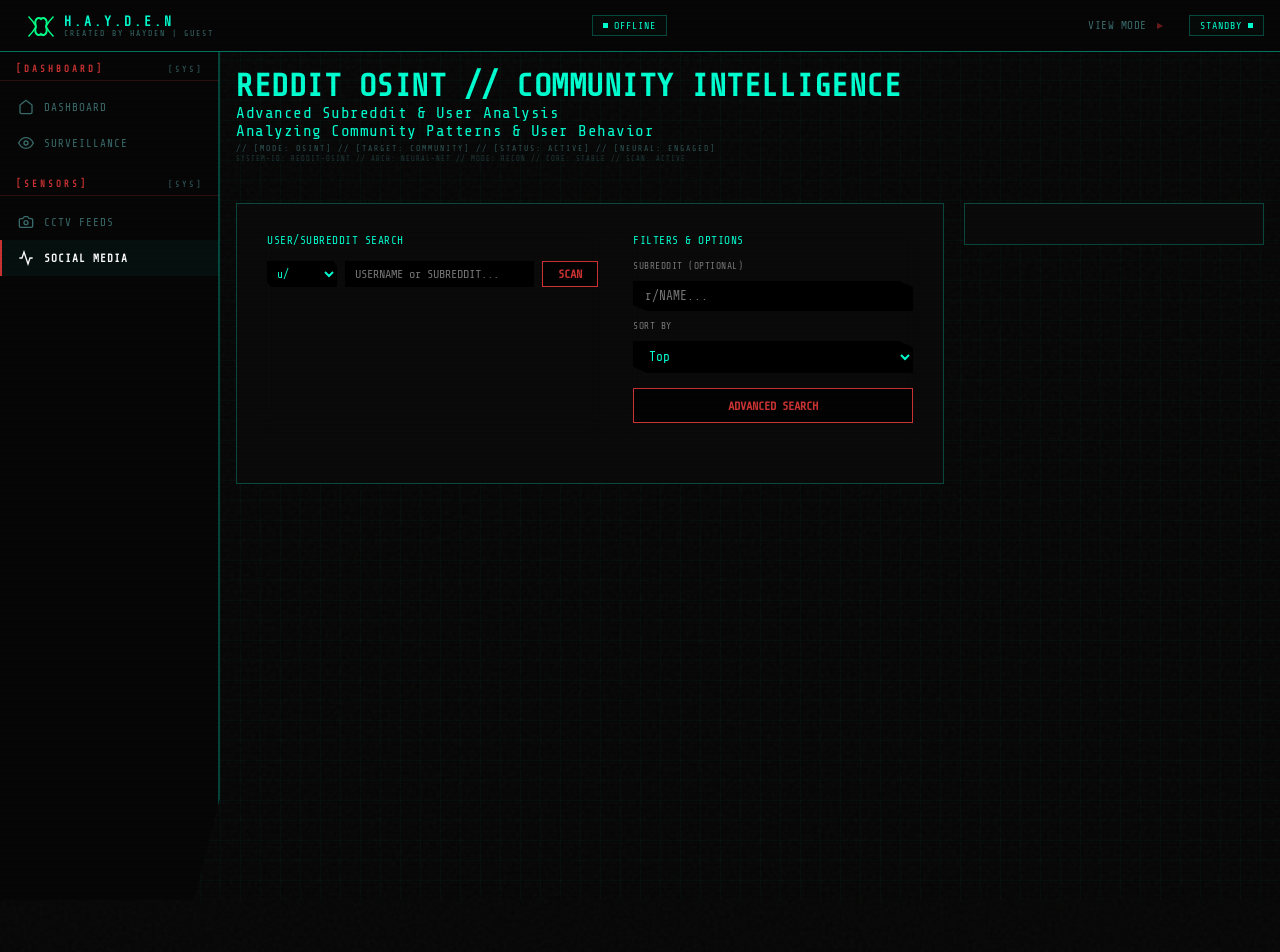
==== templates/social/reddit.html @ a6fef0e7 "Add files via upload" ====
<!DOCTYPE html>
<html lang="en">

<head>
    <meta charset="UTF-8" />
    <meta name="viewport" content="width=device-width, initial-scale=1.0" />
    <title>REDDIT OSINT // COMMUNITY INTELLIGENCE - HayOS</title>
    <link rel="icon" href="https://haybnz.web.app/logo.png" type="image/x-icon">
    <link href="https://fonts.googleapis.com/css2?family=Share+Tech+Mono&family=Inter:wght@400;700&display=swap"
        rel="stylesheet">
    <link rel="stylesheet" href="https://cdnjs.cloudflare.com/ajax/libs/font-awesome/6.4.0/css/all.min.css">
    <link rel="stylesheet" href="https://cdn.jsdelivr.net/npm/leaflet@1.9.4/dist/leaflet.min.css">
    <link rel="stylesheet" href="/static/css/twitter.css">

    <script src="https://cdn.jsdelivr.net/npm/chart.js@4.4.0/dist/chart.umd.js"></script>
    <script src="https://cdn.jsdelivr.net/npm/leaflet@1.9.4/dist/leaflet.min.js"></script>
    <script src="https://cdnjs.cloudflare.com/ajax/libs/jspdf/2.5.1/jspdf.umd.min.js"></script>
    <script src="https://cdnjs.cloudflare.com/ajax/libs/html2pdf.js/0.10.1/html2pdf.bundle.min.js"></script>
    <script src="https://cdnjs.cloudflare.com/ajax/libs/PapaParse/5.4.1/papaparse.min.js"></script>
    <script type="text/javascript" src="https://unpkg.com/vis-network/standalone/umd/vis-network.min.js"></script>
</head>

<body>
    <div class="bg-grid"></div>

    <!-- Top Navigation -->
    <nav class="topnav">
        <div class="left-group">
            <button class="hamburger" id="hamburger" aria-label="Open menu" aria-expanded="false">
                <span></span>
            </button>

            <div class="logo-section" onclick="window.location.href='/'" style="cursor: pointer;">
                <div class="logo-icon" aria-hidden="true">
                    <svg width="40" height="40" viewBox="0 0 80 80" xmlns="http://www.w3.org/2000/svg">
                        <g transform="translate(10, 15)">
                            <path
                                d="M30 30 C25 15, 35 10, 40 15 C45 10, 55 15, 50 30 C55 45, 45 50, 40 45 C35 50, 25 45, 30 30"
                                fill="none" stroke="#00FF88" stroke-width="4" />
                            <path d="M30 30 C25 20, 20 15, 15 10" stroke="#00FF88" stroke-width="3" fill="none" />
                            <path d="M50 30 C55 20, 60 15, 65 10" stroke="#00FF88" stroke-width="3" fill="none" />
                            <path d="M30 30 C25 40, 20 45, 15 50" stroke="#00FF88" stroke-width="3" fill="none" />
                            <path d="M50 30 C55 40, 60 45, 65 50" stroke="#00FF88" stroke-width="3" fill="none" />
                            <circle cx="30" cy="30" r="5" fill="none" stroke="#00FF88" stroke-width="2" opacity="0.0" />
                            <circle cx="50" cy="30" r="5" fill="none" stroke="#00FF88" stroke-width="2" opacity="0.0" />
                            <circle cx="15" cy="10" r="3" fill="none" stroke="#00FF88" stroke-width="1.5"
                                opacity="0.0" />
                            <circle cx="65" cy="10" r="3" fill="none" stroke="#00FF88" stroke-width="1.5"
                                opacity="0.0" />
                            <circle cx="15" cy="50" r="3" fill="none" stroke="#00FF88" stroke-width="1.5"
                                opacity="0.0" />
                            <circle cx="65" cy="50" r="3" fill="none" stroke="#00FF88" stroke-width="1.5"
                                opacity="0.0" />
                        </g>
                    </svg>
                </div>
                <div class="logo-text">
                    <h2>H.A.Y.D.E.N</h2>
                    <p id="user-info">CREATED BY HAYDEN CYBERNETICS |</p>
                    <script>
                        (async function () {
                            try {
                                const res = await fetch('/api/username', { cache: 'no-store' });
                                const data = await res.json();

                                const userInfo = document.getElementById('user-info');
                                const deviceCount = document.getElementById('device-counts');
                                const statItem = document.querySelector('.stat-item');

                                if (data && data.username) {
                                    userInfo.innerHTML = `CREATED BY HAYDEN | ${data.username}`;
                                    deviceCount.textContent = 'Online';

                                    const logoutBtn = document.createElement('a');
                                    logoutBtn.href = '/logout';
                                    logoutBtn.innerHTML = '<i class="fas fa-sign-out-alt"></i>';
                                    logoutBtn.title = 'Logout';
                                    logoutBtn.style.marginLeft = '10px';
                                    logoutBtn.style.color = '#00FFFF';
                                    logoutBtn.style.cursor = 'pointer';
                                    logoutBtn.style.textDecoration = 'none';
                                    logoutBtn.style.fontSize = '16px';
                                    logoutBtn.addEventListener('mouseenter', () => logoutBtn.style.color = '#FF4444');
                                    logoutBtn.addEventListener('mouseleave', () => logoutBtn.style.color = '#00FFFF');
                                    statItem.appendChild(logoutBtn);
                                } else {
                                    userInfo.innerHTML = 'CREATED BY HAYDEN | Guest';
                                    deviceCount.textContent = 'Offline';
                                }
                            } catch (err) {
                                console.warn('Failed to fetch username:', err);
                                const userInfo = document.getElementById('user-info');
                                const deviceCount = document.getElementById('device-counts');
                                if (userInfo) userInfo.innerHTML = 'CREATED BY HAYDEN | Guest';
                                if (deviceCount) deviceCount.textContent = 'Offline';
                            }
                        })();
                    </script>
                </div>
            </div>
        </div>

        <div class="stat-item">
            <div class="status-dot" aria-hidden="true"></div>
            <span id="device-counts">Loading...</span>
        </div>

        <div class="nav-stats">
            <div class="menu-item dropdown">
                <div class="dropdown-toggle">
                    <i class="menu-icon"></i>
                    VIEW MODE
                    <span class="dropdown-arrow">▶</span>
                </div>
                <div class="dropdown-menu">
                    <a href="/earth">Earth</a>
                    <a href="/camera">Camera</a>
                    <a href="/aerial">Aerial</a>
                    <a href="/news">News</a>
                </div>
            </div>

            <div class="stat-item">
                <span id="sysStatus">STANDBY</span>
                <div class="status-dot"></div>
            </div>
        </div>
    </nav>

    <!-- Sidebar backdrop (mobile) -->
    <div class="sidebar-backdrop" id="sidebar-backdrop" aria-hidden="true"></div>

    <div class="container">
        <!-- Vertical Sidebar -->
        <aside class="sidebar" id="sidebar" aria-label="Primary navigation">
            <div class="menu-group">
                <div class="menu-title">[DASHBOARD]</div>
                <div class="menu-item" data-href="/crmx"><svg class="menu-icon" fill="none" stroke="currentColor"
                        stroke-width="2" viewBox="0 0 24 24">
                        <path d="m3 9 9-7 9 7v11a2 2 0 0 1-2 2H5a2 2 0 0 1-2-2z" />
                    </svg><span>DASHBOARD</span></div>
                <div class="menu-item" data-href="/surveillance"><svg class="menu-icon" fill="none"
                        stroke="currentColor" stroke-width="2" viewBox="0 0 24 24">
                        <path d="M1 12s4-8 11-8 11 8 11 8-4 8-11 8-11-8-11-8z" />
                        <circle cx="12" cy="12" r="3" />
                    </svg><span>SURVEILLANCE</span></div>
            </div>

            <div class="menu-group">
                <div class="menu-title">[SENSORS]</div>
                <div class="menu-item" data-href="/cctv"><svg class="menu-icon" fill="none" stroke="currentColor"
                        stroke-width="2" viewBox="0 0 24 24">
                        <path
                            d="M14.5 4h-5L7 7H4a2 2 0 0 0-2 2v9a2 2 0 0 0 2 2h16a2 2 0 0 0 2-2V9a2 2 0 0 0-2-2h-3l-2.5-3z" />
                        <circle cx="12" cy="13" r="3" />
                    </svg><span>CCTV FEEDS</span></div>
                <div class="menu-item active" data-href="/social"><svg class="menu-icon" fill="none"
                        stroke="currentColor" stroke-width="2" viewBox="0 0 24 24">
                        <path d="M22 12h-4l-3 9L9 3l-3 9H2" />
                    </svg><span>SOCIAL MEDIA</span></div>
            </div>
        </aside>

        <style>
            .main-grid {
                display: grid;
                grid-template-columns: 320px 1fr;
                gap: 15px;
                padding: 15px;
                max-width: 100%;
                margin: 0 auto;
            }

            .osint-card {
                background: var(--osint-card-bg);
                border: 1px solid var(--osint-border);
                border-radius: 4px;
                padding: 10px;
                position: relative;
                backdrop-filter: blur(10px);
                transition: border-color 0.3s ease;
                margin-bottom: 10px;
            }

            .osint-card-title {
                font-family: var(--font-mono);
                font-size: 0.7rem;
                color: var(--osint-cyan);
                margin-bottom: 8px;
                border-bottom: 1px solid var(--osint-border);
                padding-bottom: 6px;
                display: flex;
                justify-content: space-between;
                align-items: center;
                text-transform: uppercase;
            }

            .search-area {
                display: flex;
                gap: 8px;
                margin-bottom: 15px;
            }

            .search-input {
                flex: 1;
                background: #000;
                border: 1px solid var(--osint-border);
                color: var(--osint-cyan);
                font-family: var(--font-mono);
                padding: 6px 10px;
                border-radius: 4px;
                outline: none;
                font-size: 0.75rem;
            }

            .search-btn {
                background: rgba(0, 0, 0, 0.65);
                color: var(--neon-pink);
                border: 1px solid var(--neon-pink);
                padding: 0 15px;
                font-family: var(--font-mono);
                font-weight: bold;
                font-size: 0.75rem;
                cursor: pointer;
                border-radius: 4px;
                text-transform: uppercase;
                transition: background 0.2s ease, border-color 0.2s ease, color 0.2s ease;
            }

            .search-btn:hover {
                background: rgba(204, 51, 51, 0.12);
                border-color: rgba(204, 51, 51, 0.85);
            }

            .profile-header {
                text-align: center;
                margin-bottom: 15px;
            }

            .profile-img {
                width: 60px;
                height: 60px;
                border-radius: 50%;
                border: 3px solid var(--osint-cyan);
                background: #000;
                margin-bottom: 10px;
            }

            .profile-name {
                font-weight: bold;
                font-size: 1rem;
            }

            .profile-handle {
                color: var(--osint-cyan);
                font-family: var(--font-mono);
                font-size: 0.8rem;
            }

            .profile-bio {
                font-size: 0.75rem;
                color: #aaa;
                margin: 10px 0;
                line-height: 1.4;
            }

            .metric-grid {
                display: grid;
                grid-template-columns: repeat(2, 1fr);
                gap: 6px;
            }

            .metric-item {
                background: rgba(255, 255, 255, 0.03);
                padding: 8px;
                border-radius: 4px;
                text-align: center;
            }

            .metric-label {
                font-size: 0.65rem;
                color: #777;
                text-transform: uppercase;
                display: block;
            }

            .metric-value {
                font-family: var(--font-mono);
                font-size: 0.9rem;
                color: #fff;
            }

            .tabs-header {
                display: flex;
                gap: 5px;
                border-bottom: 1px solid var(--osint-border);
                margin-bottom: 20px;
                overflow-x: auto;
            }

            .tab-btn {
                background: none;
                border: none;
                color: #777;
                font-family: var(--font-mono);
                padding: 12px 20px;
                cursor: pointer;
                transition: 0.3s;
                border-bottom: 2px solid transparent;
                white-space: nowrap;
            }

            .tab-btn.active {
                color: var(--osint-cyan);
                border-bottom-color: var(--osint-cyan);
                background: var(--osint-cyan-low);
            }

            .tab-content {
                display: none;
            }

            .tab-content.active {
                display: block;
            }

            .post-item {
                padding: 15px;
                border-bottom: 1px solid rgba(255, 255, 255, 0.05);
                background: rgba(0, 255, 209, 0.02);
            }

            .post-header {
                display: flex;
                align-items: center;
                margin-bottom: 10px;
                gap: 10px;
            }

            .post-author-icon {
                width: 30px;
                height: 30px;
                border-radius: 50%;
                background: var(--osint-cyan-low);
                display: flex;
                align-items: center;
                justify-content: center;
                font-size: 0.7rem;
                color: var(--osint-cyan);
            }

            .post-author-info {
                flex: 1;
            }

            .post-author {
                font-weight: bold;
                font-size: 0.9rem;
                color: var(--osint-cyan);
            }

            .post-subreddit {
                font-size: 0.75rem;
                color: #777;
                margin-top: 2px;
            }

            .post-title {
                font-size: 1rem;
                font-weight: bold;
                color: #fff;
                margin-bottom: 8px;
                line-height: 1.4;
            }

            .post-content {
                font-size: 0.9rem;
                line-height: 1.5;
                color: #ddd;
                margin-bottom: 10px;
            }

            .post-meta {
                display: flex;
                gap: 15px;
                font-family: var(--font-mono);
                font-size: 0.75rem;
                color: #555;
            }

            .post-meta i {
                color: var(--osint-cyan);
            }

            .ai-insight-box {
                border: 1px solid var(--osint-cyan);
                background: var(--osint-cyan-low);
                padding: 20px;
                margin-bottom: 20px;
                border-radius: 4px;
                font-family: var(--font-mono);
                font-size: 0.9rem;
                line-height: 1.6;
            }

            .ai-label {
                color: var(--osint-cyan);
                font-weight: bold;
                margin-bottom: 10px;
                display: block;
                border-bottom: 1px solid var(--osint-cyan);
            }

            .filter-input {
                background: #000;
                border: 1px solid var(--osint-border);
                color: var(--osint-cyan);
                font-family: var(--font-mono);
                padding: 8px 12px;
                font-size: 0.8rem;
                outline: none;
                clip-path: polygon(0 0, 95% 0, 100% 20%, 100% 100%, 5% 100%, 0 80%);
            }

            .filter-input:focus {
                border-color: var(--osint-cyan);
                background: var(--osint-cyan-low);
            }

            .filter-label {
                font-family: var(--font-mono);
                font-size: 0.6rem;
                color: #777;
                text-transform: uppercase;
            }

            @media (max-width: 1200px) {
                .main-grid {
                    grid-template-columns: 1fr;
                }

                .container {
                    flex-direction: column !important;
                }

                aside.sidebar {
                    width: 100% !important;
                    border-right: none !important;
                    border-bottom: 1px solid var(--osint-border);
                    min-height: auto !important;
                }
            }

            @media (max-width: 768px) {
                .search-area {
                    flex-direction: column;
                }

                .search-btn {
                    height: 45px;
                    padding: 10px;
                }
            }

            /* Intelligence Layers */
            .intel-layer {
                margin-top: 20px;
                border-top: 1px solid var(--osint-border);
                padding-top: 20px;
            }

            .layer-title {
                font-family: var(--font-mono);
                font-size: 0.7rem;
                color: #555;
                text-transform: uppercase;
                letter-spacing: 2px;
                margin-bottom: 15px;
                display: flex;
                align-items: center;
                gap: 10px;
            }

            .layer-title::after {
                content: '';
                flex: 1;
                height: 1px;
                background: linear-gradient(90deg, var(--osint-border), transparent);
            }

            .intel-grid {
                display: grid;
                grid-template-columns: repeat(auto-fit, minmax(280px, 1fr));
                gap: 15px;
            }

            .threat-header {
                padding: 15px;
                margin-bottom: 20px;
                display: flex;
                justify-content: space-between;
                align-items: center;
                border-radius: 4px;
                font-family: var(--font-mono);
                text-transform: uppercase;
                border: 1px solid transparent;
            }

            .threat-low {
                background: rgba(0, 255, 136, 0.1);
                color: #00FF88;
                border-color: #00FF88;
            }

            .threat-elevated {
                background: rgba(255, 170, 0, 0.1);
                color: #FFAA00;
                border-color: #FFAA00;
            }

            .threat-critical {
                background: rgba(255, 68, 68, 0.1);
                color: #FF4444;
                border-color: #FF4444;
                animation: pulse-red 2s infinite;
            }

            @keyframes pulse-red {
                0% {
                    box-shadow: 0 0 0 0 rgba(255, 68, 68, 0.4);
                }

                70% {
                    box-shadow: 0 0 0 10px rgba(255, 68, 68, 0);
                }

                100% {
                    box-shadow: 0 0 0 0 rgba(255, 68, 68, 0);
                }
            }

            .meter-bar {
                height: 4px;
                background: rgba(255, 255, 255, 0.05);
                border-radius: 2px;
                margin-top: 5px;
                overflow: hidden;
            }

            .meter-fill {
                height: 100%;
                transition: width 1s ease;
            }

            .tag-group {
                display: flex;
                flex-wrap: wrap;
                gap: 5px;
                margin-top: 8px;
            }

            .intel-tag {
                font-size: 10px;
                padding: 2px 8px;
                background: rgba(255, 255, 255, 0.05);
                border: 1px solid var(--osint-border);
                color: #888;
                border-radius: 2px;
            }

            .value-highlight {
                color: var(--osint-cyan);
                font-weight: bold;
            }
        </style>

        <!-- Main Content -->
        <main class="main-content" id="main">
            <div class="page-header">
                <h1>REDDIT OSINT // COMMUNITY INTELLIGENCE</h1>
                <p>Advanced Subreddit & User Analysis</p>
                <p>Analyzing Community Patterns & User Behavior</p>
                <div
                    style="font-size: 8px; color: var(--text-dim); margin-top: 4px; letter-spacing: 2px; opacity: 0.8;">
                    // [MODE: OSINT] // [TARGET: COMMUNITY] // [STATUS: ACTIVE] // [NEURAL: ENGAGED]
                </div>
                <div
                    style="font-size: 7px; color: var(--text-dim); margin-top: 2px; letter-spacing: 1px; opacity: 0.5;">
                    SYSTEM-ID: REDDIT-OSINT // ARCH: NEURAL-NET // MODE: RECON // CORE: STABLE // SCAN: ACTIVE
                </div>
            </div>

            <div class="twitter-content">
                <div class="twitter-main">
                    <!-- Input Area -->
                    <section style="display: flex; gap: 15px; flex-wrap: wrap; margin-bottom: 20px;">
                        <div class="osint-card" style="flex: 1.2; min-width: 300px; padding: 10px;">
                            <div class="osint-card-title">USER/SUBREDDIT SEARCH</div>
                            <div class="search-area" style="gap: 8px; align-items: stretch; margin-bottom: 0;">
                                <select id="targetPrefix" class="filter-input"
                                    style="width: 70px; min-width: 60px; padding: 4px 6px; font-size: 0.7rem;">
                                    <option value="user">u/</option>
                                    <option value="subreddit">r/</option>
                                </select>
                                <input type="text" id="targetInput" class="search-input"
                                    placeholder="USERNAME or SUBREDDIT..."
                                    onkeypress="if(event.key==='Enter') startRedditRecon()">
                                <button class="search-btn" onclick="startRedditRecon()">SCAN</button>
                            </div>
                        </div>

                        <div class="osint-card" style="flex: 1.0; min-width: 300px;">
                            <div class="osint-card-title">FILTERS & OPTIONS</div>
                            <div class="filter-group">
                                <span class="filter-label">Subreddit (Optional)</span>
                                <input type="text" id="fSubreddit" class="filter-input" placeholder="r/NAME..."
                                    style="width: 100%; margin-top: 5px;">
                            </div>
                            <div class="filter-group" style="margin-top: 10px;">
                                <span class="filter-label">Sort By</span>
                                <select id="fSort" class="filter-input"
                                    style="width: 100%; margin-top: 5px; display: block;">
                                    <option value="top">Top</option>
                                    <option value="hot">Hot</option>
                                    <option value="new">New</option>
                                    <option value="controversial">Controversial</option>
                                </select>
                            </div>
                            <button class="search-btn"
                                style="width: 100%; height: 35px; margin-top: 15px; font-size: 0.75rem;"
                                onclick="startAdvancedSearch()">ADVANCED SEARCH</button>
                        </div>
                    </section>

                    <!-- Analysis Section -->
                    <section id="analysisSector" style="display: none; max-width: 900px; margin: 0 auto;">
                        <div class="osint-card">
                            <div class="tabs-header">
                                <button class="tab-btn active" onclick="switchTab('tab-feed', this)">📮
                                    POSTS</button>
                                <button class="tab-btn" onclick="switchTab('tab-analysis', this)">🧠 ANALYSIS
                                    REPORT</button>
                                <button class="tab-btn" onclick="switchTab('tab-ideology', this)">⚖️ IDEOLOGY</button>
                                <button class="tab-btn" onclick="switchTab('tab-community', this)">👥
                                    COMMUNITY</button>
                                <button class="tab-btn" onclick="switchTab('tab-network', this)">🕸️
                                    NETWORK SNA</button>
                                <button class="tab-btn" onclick="switchTab('tab-monitors', this); loadMonitors();">🚨
                                    SURVEILLANCE</button>
                                <button class="tab-btn" onclick="switchTab('tab-analytics', this)">📈
                                    ANALYTICS</button>
                                <button class="tab-btn" onclick="switchTab('tab-export', this)">💾 EXPORT</button>
                            </div>
                        </div>

                        <div id="tab-feed" class="tab-content active">
                            <div id="postFeed"></div>
                        </div>

                        <div id="tab-analysis" class="tab-content">
                            <div style="display: flex; gap: 10px; align-items: center; margin-bottom: 10px;">
                                <label for="aiEngineAnalysis"
                                    style="font-size: 0.75rem; color: var(--osint-cyan); margin-bottom: 0; white-space: nowrap;">AI
                                    ENGINE</label>
                                <select id="aiEngineAnalysis" class="filter-input"
                                    style="min-width: 190px; font-size: 0.75rem;">
                                    <option value="huggingface">Hugging Face (Default)</option>
                                    <option value="openai">OpenAI</option>
                                    <option value="ollama">Ollama Local</option>
                                    <option value="local">Local Analysis</option>
                                </select>
                                <label
                                    style="display: flex; align-items: center; gap: 5px; font-size: 0.75rem; color: var(--osint-cyan); margin-bottom: 0; white-space: nowrap;">
                                    <input type="checkbox" id="realtimeAnalysis" style="margin: 0;">
                                    REAL-TIME
                                </label>
                                <button class="search-btn" style="height: 30px; font-size: 0.7rem;"
                                    onclick="runRedditAnalysis()">RUN ANALYSIS</button>
                            </div>
                            <div id="analysisContainer">
                                <p
                                    style="text-align: center; color: #555; padding: 40px; font-family: var(--font-mono);">
                                    AWAITING DATA FOR ANALYSIS...</p>
                            </div>
                        </div>

                        <div id="tab-ideology" class="tab-content">
                            <div id="ideologyContainer">
                                <p
                                    style="text-align: center; color: #555; padding: 40px; font-family: var(--font-mono);">
                                    AWAITING NEURAL WORLDVIEW ANALYSIS...</p>
                            </div>
                        </div>

                        <div id="tab-community" class="tab-content">
                            <div class="ai-insight-box">
                                <span class="ai-label">COMMUNITY INSIGHTS</span>
                                <div id="communityStats"></div>
                            </div>
                        </div>

                        <div id="tab-network" class="tab-content">
                            <div class="osint-card"
                                style="padding: 0; height: 500px; overflow: hidden; position: relative;">
                                <div class="osint-card-title"
                                    style="position: absolute; top: 10px; left: 15px; z-index: 10; width: auto; background: rgba(0,0,0,0.5); border: none;">
                                    LIVE SNA GRAPH // RELATIONSHIP MAPPING</div>
                                <div id="networkViewer"
                                    style="width: 100%; height: 100%; background: radial-gradient(circle, #051515, #000);">
                                </div>
                            </div>
                        </div>

                        <div id="tab-monitors" class="tab-content">
                            <div class="osint-card">
                                <div class="osint-card-title">ACTIVE SURVEILLANCE MONITORS</div>
                                <div id="monitorList">
                                    <p
                                        style="text-align: center; color: #777; font-family: var(--font-mono); font-size: 0.8rem;">
                                        No active monitors. Click the bell icon on a target to start surveillance.</p>
                                </div>
                                <div style="margin-top: 15px; text-align: center;">
                                    <button onclick="testDiscordWebhook()"
                                        style="background: var(--osint-border); border: 1px solid var(--osint-cyan); color: var(--osint-cyan); padding: 8px 16px; font-family: var(--font-mono); font-size: 0.7rem; cursor: pointer; border-radius: 4px;">TEST
                                        DISCORD WEBHOOK</button>
                                </div>
                            </div>
                        </div>

                        <div id="tab-analytics" class="tab-content">
                            <div class="ai-insight-box" style="margin-bottom: 20px;">
                                <span class="ai-label">ENGAGEMENT METRICS</span>
                                <div style="margin-top: 10px;">
                                    <div style="display: grid; grid-template-columns: repeat(2, 1fr); gap: 10px;">
                                        <div>
                                            <span style="font-size: 0.7rem; color: #777;">Avg Upvotes</span>
                                            <div style="font-size: 1.5rem; color: var(--osint-cyan); font-weight: bold;"
                                                id="metricAvgUpvotes">--</div>
                                        </div>
                                        <div>
                                            <span style="font-size: 0.7rem; color: #777;">Avg Comments</span>
                                            <div style="font-size: 1.5rem; color: var(--osint-cyan); font-weight: bold;"
                                                id="metricAvgComments">--</div>
                                        </div>
                                    </div>
                                </div>
                            </div>
                            <div class="chart-container"><canvas id="engagementChart"></canvas></div>
                            <div class="chart-container" style="height: 250px;"><canvas id="topicsChart"></canvas></div>
                        </div>

                        <div id="tab-export" class="tab-content" style="text-align: center; padding: 40px;">
                            <div style="display: flex; justify-content: center; gap: 20px;">
                                <button class="search-btn" onclick="exportRedditData('pdf')">PDF REPORT</button>
                                <button class="search-btn" onclick="exportRedditData('json')"
                                    style="background: var(--osint-blue);">JSON EXPORT</button>
                                <button class="search-btn" onclick="exportRedditData('csv')"
                                    style="background: rgba(0, 255, 209, 0.15);">CSV EXPORT</button>
                                <button class="search-btn" onclick="exportRedditData('discord')"
                                    style="background: #5865f2; color: #fff;">DISCORD REPORT</button>
                            </div>
                        </div>
                    </section>
                </div>

                <div class="twitter-sidebar">
                    <!-- Profile Sector -->
                    <aside id="profileSector" style="display: none;">
                        <div class="osint-card">
                            <div class="osint-card-title">PROFILE DATA</div>
                            <div class="profile-header">
                                <img id="pImg" class="profile-img"
                                    src="https://www.redditinc.com/assets/images/site/reddit-logo.png">
                                <div id="pName" class="profile-name">...</div>
                                <div id="pHandle" class="profile-handle"
                                    style="display: flex; align-items: center; justify-content: center; gap: 10px;">
                                    <span id="pHandleText">u/...</span>
                                    <a id="pLink" href="#" target="_blank"
                                        style="color: var(--neon-pink); font-size: 0.8rem; text-decoration: none; display: none;"
                                        title="View on Reddit"><i class="fas fa-external-link-alt"></i></a>
                                    <button onclick="createMonitor()" title="Establish Surveillance Monitor"
                                        style="background: none; border: none; color: var(--osint-cyan); cursor: pointer; padding: 0; display: flex; align-items: center; transition: transform 0.2s;">
                                        <i class="fas fa-bell"></i>
                                    </button>
                                </div>
                                <p id="pBio" class="profile-bio"></p>
                            </div>
                            <div class="metric-grid">
                                <div class="metric-item">
                                    <span class="metric-label">Posts/Subs</span>
                                    <span class="metric-value" id="mCount">0</span>
                                </div>
                                <div class="metric-item">
                                    <span class="metric-label">Karma</span>
                                    <span class="metric-value" id="mKarma">0</span>
                                </div>
                                <div class="metric-item">
                                    <span class="metric-label">Age</span>
                                    <span class="metric-value" id="mAge">--</span>
                                </div>
                                <div class="metric-item">
                                    <span class="metric-label">Status</span>
                                    <span class="metric-value" id="mStatus">--</span>
                                </div>
                            </div>
                        </div>

                        <div class="osint-card">
                            <div class="osint-card-title">ACTIONS</div>
                            <button class="search-btn" id="aiBtn" style="width: 100%; height: 35px; margin-bottom: 8px;"
                                onclick="runRedditAnalysis()">RUN ANALYSIS</button>
                            <div id="aiStatus"
                                style="font-family: var(--font-mono); font-size: 0.7rem; text-align: center; color: var(--osint-cyan);">
                                READY</div>
                        </div>
                        <div class="osint-card" style="margin-top: 10px;">
                            <div class="osint-card-title">NEURAL INTELLIGENCE CONSOLE</div>
                            <div id="neuralConsole"
                                style="height: 80px; background: #000; border: 1px solid var(--osint-border); padding: 10px; font-family: var(--font-mono); font-size: 0.65rem; color: #00FF88; overflow-y: auto;">
                                <div>[SYS] READY FOR DATA INJECTION...</div>
                            </div>
                        </div>
                    </aside>
                </div>
            </div>
        </main>
    </div>

    <script>
        // Hamburger menu functionality
        document.addEventListener('DOMContentLoaded', function () {
            const hamburger = document.getElementById('hamburger');
            const sidebar = document.getElementById('sidebar');
            const backdrop = document.getElementById('sidebar-backdrop');

            hamburger.addEventListener('click', function () {
                const isOpen = hamburger.getAttribute('aria-expanded') === 'true';
                hamburger.setAttribute('aria-expanded', !isOpen);
                sidebar.classList.toggle('open');
                backdrop.classList.toggle('show');
            });

            backdrop.addEventListener('click', function () {
                hamburger.setAttribute('aria-expanded', 'false');
                sidebar.classList.remove('open');
                backdrop.classList.remove('show');
            });

            document.querySelectorAll('.menu-item[data-href]').forEach(item => {
                item.addEventListener('click', function () {
                    window.location.href = this.getAttribute('data-href');
                });
            });
        });

        let redditData = null;
        let charts = {};
        let originalPosts = [];

        async function startRedditRecon() {
            let target = document.getElementById('targetInput').value.trim();
            if (!target) return;

            // Allow users to type either raw name or prefixed values.
            target = target.replace(/^\s*(?:u\/|r\/)/i, '').trim();
            const searchType = document.getElementById('targetPrefix').value;
            const prefixLabel = searchType === 'user' ? 'u/' : 'r/';

            document.getElementById('sysStatus').innerText = 'SCANNING...';

            try {
                let apiUrl;
                if (searchType === 'user') {
                    apiUrl = `/api/reddit/search/author/${encodeURIComponent(target)}`;
                } else {
                    apiUrl = `/api/reddit/search/subreddit/${encodeURIComponent(target)}`;
                }

                const response = await fetch(apiUrl);
                if (!response.ok) {
                    throw new Error(`API Error: ${response.status}`);
                }

                const data = await response.json();

                redditData = {
                    type: searchType,
                    data: data.profile || {},
                    posts: Array.isArray(data.posts) ? data.posts : [],
                    targetLabel: `${prefixLabel}${target}`
                };

                document.getElementById('profileSector').style.display = 'block';
                document.getElementById('analysisSector').style.display = 'block';
                document.getElementById('sysStatus').innerText = 'READY';
                originalPosts = JSON.parse(JSON.stringify(redditData.posts));
                renderRedditDashboard();
            } catch (e) {
                alert("ERROR: " + e.message);
                document.getElementById('sysStatus').innerText = 'ERROR';
            }
        }

        function renderRedditDashboard() {
            if (!redditData) return;

            const data = redditData.data;
            const isUser = redditData.type === 'user';

            if (isUser) {
                const linkKarma = Number(data.link_karma ?? data.karma ?? 0);
                const commentKarma = Number(data.comment_karma ?? data.comment_karma_total ?? 0);
                const totalKarma = Number(data.total_karma ?? data.karma_total ?? (linkKarma + commentKarma));
                const createdUtc = Number(data.created_utc ?? data.created ?? data.created_at ?? 0);

                document.getElementById('pName').innerText = data.name || data.username || redditData.targetLabel || 'Unknown User';
                const username = data.username || data.name || redditData.targetLabel.replace('u/', '');
                document.getElementById('pHandleText').innerText = `u/${username}`.replace(/^u\/\//, 'u/');
                document.getElementById('pLink').href = `https://www.reddit.com/user/${username}`;
                document.getElementById('pLink').style.display = 'inline-block';
                document.getElementById('pBio').innerText = data.description || data.about || 'No description';
                document.getElementById('mCount').innerText = totalKarma.toLocaleString();
                document.getElementById('mKarma').innerText = linkKarma.toLocaleString();
                document.getElementById('mAge').innerText = createdUtc > 0 ? calculateAccountAge(createdUtc) : 'N/A';
                document.getElementById('mStatus').innerText = 'ACTIVE';
            } else {
                document.getElementById('pName').innerText = data.display_name || 'Unknown';
                const subname = data.name || redditData.targetLabel.replace('r/', '');
                document.getElementById('pHandleText').innerText = `r/${subname}`;
                document.getElementById('pLink').href = `https://www.reddit.com/r/${subname}`;
                document.getElementById('pLink').style.display = 'inline-block';
                document.getElementById('pBio').innerText = data.description || 'No description';
                document.getElementById('mCount').innerText = data.subscribers?.toLocaleString() || '0';
                document.getElementById('mKarma').innerText = (redditData.posts || []).length.toLocaleString();
                document.getElementById('mAge').innerText = '2-3 years';
                document.getElementById('mStatus').innerText = 'ACTIVE';
            }

            // Sync handle text for monitoring fallback if above logic gets wonky
            if (document.getElementById('pHandleText').innerText === 'u/' || document.getElementById('pHandleText').innerText === 'r/Unknown') {
                document.getElementById('pHandleText').innerText = redditData.targetLabel;
            }

            renderPostFeed();
            renderCharts();
            updateCommunityStats();
        }

        async function createMonitor() {
            if (!redditData) return;
            const target = redditData.data.username || redditData.data.name;
            const type = redditData.type;

            logNeural(`ESTABLISHING SURVEILLANCE: ${target}...`);

            try {
                const response = await fetch('/api/reddit/monitor/create', {
                    method: 'POST',
                    headers: { 'Content-Type': 'application/json' },
                    body: JSON.stringify({ target: target, type: type })
                });
                const result = await response.json();

                if (result.status === 'success') {
                    alert(`SUCCESS: Surveillance established for ${target}. Discord alerts enabled.`);
                    logNeural(`MONITOR ACTIVE: ${target} [ID: ${result.monitor_id}]`);

                    // Send web notification
                    showWebNotification('Surveillance Established', `Monitor created for ${target}`);

                    // Send Discord webhook
                    sendDiscordMessage('New Reddit surveillance monitor established', {
                        title: 'Surveillance Monitor Created',
                        description: `Monitor established for ${target} (${type})`,
                        color: 0xFFAA00,
                        fields: [
                            {
                                name: 'Target',
                                value: target,
                                inline: true
                            },
                            {
                                name: 'Type',
                                value: type,
                                inline: true
                            },
                            {
                                name: 'Monitor ID',
                                value: result.monitor_id,
                                inline: true
                            }
                        ]
                    });
                } else {
                    alert(`NOTICE: ${result.error}`);
                }
            } catch (e) {
                alert(`ERROR: ${e.message}`);
            }
        }

        async function loadMonitors() {
            const container = document.getElementById('monitorList');
            container.innerHTML = '<p style="text-align: center; color: var(--osint-cyan);">RETRIVING ACTIVE INTELLIGENCE...</p>';

            try {
                const response = await fetch('/api/reddit/monitors');
                const data = await response.json();

                if (data.status === 'success' && data.monitors.length > 0) {
                    container.innerHTML = data.monitors.map(m => `
                        <div class="ai-insight-box" style="margin-bottom: 10px; padding: 10px;">
                            <div style="display: flex; justify-content: space-between; align-items: center;">
                                <strong style="color: var(--osint-cyan);">${m.target_name} (${m.target_type})</strong>
                                <span class="intel-tag" style="padding: 2px 6px; font-weight: bold; background: ${getTierColor(m.threat_tier)}; color: #000;">${m.threat_tier}</span>
                            </div>
                            <div style="font-size: 0.7rem; color: #777; margin-top: 5px;">
                                LAST CHECK: ${new Date(m.last_check).toLocaleString()} | SCORE: ${m.threat_score}/100
                            </div>
                            <div class="meter-bar" style="margin-top: 8px;">
                                <div class="meter-fill" style="width: ${m.threat_score}%; background: ${getTierColor(m.threat_tier)};"></div>
                            </div>
                        </div>
                    `).join('');

                    // Show notifications for high-threat monitors
                    const highThreatMonitors = data.monitors.filter(m => m.threat_score >= 70);
                    if (highThreatMonitors.length > 0) {
                        highThreatMonitors.forEach(m => {
                            showWebNotification('High Threat Monitor Alert', `${m.target_name} has threat score ${m.threat_score}/100`);
                            sendDiscordMessage('High threat monitor alert', {
                                title: 'Monitor Alert',
                                description: `${m.target_name} (${m.target_type}) has elevated threat level`,
                                color: 0xFF4444,
                                fields: [
                                    {
                                        name: 'Threat Score',
                                        value: `${m.threat_score}/100`,
                                        inline: true
                                    },
                                    {
                                        name: 'Threat Tier',
                                        value: m.threat_tier,
                                        inline: true
                                    }
                                ]
                            });
                        });
                    }
                } else {
                    container.innerHTML = '<p style="text-align: center; color: #777;">No active monitors found.</p>';
                }
            } catch (e) {
                container.innerHTML = `<p style="color: #FF4444;">ERROR: ${e.message}</p>`;
            }
        }

        function getTierColor(tier) {
            switch (tier) {
                case 'ACTIVE': return '#FF00FF';
                case 'CRITICAL': return '#FF4444';
                case 'HIGH': return '#FFAA00';
                case 'MED': return '#00A3FF';
                default: return '#00FF88';
            }
        }

        function calculateAccountAge(createdUtc) {
            const now = Date.now() / 1000;
            const ageSeconds = now - createdUtc;
            const ageDays = Math.floor(ageSeconds / 86400);
            const ageYears = Math.floor(ageDays / 365);

            if (ageYears > 0) return `${ageYears} year${ageYears > 1 ? 's' : ''}`;
            return `${ageDays} days`;
        }

        function renderPostFeed() {
            const feed = document.getElementById('postFeed');
            feed.innerHTML = (redditData.posts || []).map(post => {
                const score = Number(post.score ?? post.ups ?? post.upvotes ?? 0);
                const numComments = Number(post.num_comments ?? post.num_comments ?? post.comments ?? post.comment_count ?? 0);
                const engagement = score + numComments;
                const engagementLevel = engagement >= 1000 ? '🔥 VIRAL' : engagement >= 100 ? '⚡ HOT' : '○ COLD';
                const rawCreated = post.created_utc ?? post.created ?? post.created_at ?? 0;
                const createdValue = Number(rawCreated) || new Date(rawCreated).getTime() / 1000;
                const date = createdValue > 0 ? new Date(createdValue * 1000).toLocaleDateString() : 'Unknown';
                const subreddit = (post.subreddit || post.subreddit_name_prefixed || post.subreddit_name || '').toString().replace(/^r\//i, '') || 'unknown';
                const author = post.author || post.author_name || post.author_fullname || 'Anonymous';
                const content = post.selftext ?? post.body ?? post.text ?? '';
                const title = post.title || post.headline || post.link_title || '(No title)';

                return `
                    <div class="post-item">
                        <div class="post-header">
                            <div class="post-author-icon">${author?.[0]?.toUpperCase() || 'U'}</div>
                            <div class="post-author-info">
                                <div class="post-author">${author}</div>
                                <div class="post-subreddit">r/${subreddit} • ${date}</div>
                            </div>
                        </div>
                        <div class="post-title">${title}</div>
                        <div class="post-content">${content.toString().substring(0, 200) || '(Link post)'}${content.toString().length > 200 ? '...' : ''}</div>
                        <div class="post-meta">
                            <span><i class="fas fa-arrow-up"></i> ${score.toLocaleString()} Upvotes</span>
                            <span><i class="fas fa-comments"></i> ${numComments.toLocaleString()} Comments</span>
                            <span>${engagementLevel}</span>
                        </div>
                    </div>
                `;
            }).join('');
        }

        function renderCharts() {
            if (typeof Chart === 'undefined') return;

            // Engagement Chart
            const ctxE = document.getElementById('engagementChart');
            if (ctxE && charts.e) charts.e.destroy();

            if (ctxE) {
                const posts = redditData.posts || [];
                charts.e = new Chart(ctxE.getContext('2d'), {
                    type: 'bar',
                    data: {
                        labels: posts.slice(0, 10).map(p => p.title?.substring(0, 20) + '...'),
                        datasets: [{
                            label: 'Upvotes',
                            data: posts.slice(0, 10).map(p => p.score),
                            backgroundColor: 'rgba(0, 255, 209, 0.7)',
                            borderColor: '#00FFD1',
                            borderWidth: 2
                        }]
                    },
                    options: {
                        responsive: true,
                        maintainAspectRatio: false,
                        plugins: { legend: { labels: { color: '#aaa' } } },
                        scales: {
                            y: { ticks: { color: '#777' }, grid: { color: 'rgba(255,255,255,0.05)' } },
                            x: { ticks: { color: '#777' }, grid: { color: 'rgba(255,255,255,0.05)' } }
                        }
                    }
                });
            }

            // Topics Chart
            const ctxT = document.getElementById('topicsChart');
            if (ctxT && charts.t) charts.t.destroy();

            if (ctxT) {
                charts.t = new Chart(ctxT.getContext('2d'), {
                    type: 'doughnut',
                    data: {
                        labels: ['Discussion', 'News', 'Tutorial', 'Question', 'Other'],
                        datasets: [{
                            data: [30, 25, 20, 15, 10],
                            backgroundColor: [
                                'rgba(0, 255, 209, 0.7)',
                                'rgba(0, 163, 255, 0.7)',
                                'rgba(255, 193, 7, 0.7)',
                                'rgba(76, 175, 80, 0.7)',
                                'rgba(150, 150, 150, 0.7)'
                            ],
                            borderColor: ['#00FFD1', '#00A3FF', '#FFC107', '#4CAF50', '#888'],
                            borderWidth: 2
                        }]
                    },
                    options: {
                        responsive: true,
                        maintainAspectRatio: false,
                        plugins: { legend: { labels: { color: '#aaa', padding: 20 } } }
                    }
                });
            }

            const postCount = redditData.posts?.length || 0;
            const safeScore = p => Number(p.score ?? p.ups ?? p.upvotes ?? 0);
            const safeComments = p => Number(p.num_comments ?? p.comments ?? p.comment_count ?? 0);

            document.getElementById('metricAvgUpvotes').innerText = postCount > 0
                ? Math.floor(redditData.posts.reduce((sum, p) => sum + safeScore(p), 0) / postCount).toLocaleString()
                : '0';
            document.getElementById('metricAvgComments').innerText = postCount > 0
                ? Math.floor(redditData.posts.reduce((sum, p) => sum + safeComments(p), 0) / postCount).toLocaleString()
                : '0';
        }

        function updateCommunityStats() {
            const communityDiv = document.getElementById('communityStats');
            const isUser = redditData.type === 'user';
            const data = redditData.data;
            const linkKarma = Number(data.link_karma ?? data.karma ?? 0);
            const commentKarma = Number(data.comment_karma ?? data.comment_karma_total ?? 0);
            const totalKarma = Number(data.total_karma ?? data.karma_total ?? (linkKarma + commentKarma));
            const createdUtc = Number(data.created_utc ?? data.created ?? data.created_at ?? 0);

            if (isUser) {
                communityDiv.innerHTML = `
                    <ul style="margin: 10px 0; margin-left: 20px; font-size: 0.85rem;">
                        <li>Link Karma: ${linkKarma.toLocaleString()}</li>
                        <li>Comment Karma: ${commentKarma.toLocaleString()}</li>
                        <li>Total Karma: ${totalKarma.toLocaleString()}</li>
                        <li>Account Created: ${createdUtc > 0 ? calculateAccountAge(createdUtc) + ' ago' : 'Unknown'}</li>
                        <li>Post Topics: Tech, AI, Programming</li>
                        <li>Engagement Style: Active and Conversational</li>
                    </ul>
                `;
            } else {
                communityDiv.innerHTML = `
                    <ul style="margin: 10px 0; margin-left: 20px; font-size: 0.85rem;">
                        <li>Subscribers: ${data.subscribers?.toLocaleString() || '0'}</li>
                        <li>Post Activity: Very High</li>
                        <li>Community Type: ${data.name?.includes('ML') || data.name?.includes('programming') ? 'Technical' : 'General'}</li>
                        <li>Avg Daily Posts: 50-200</li>
                        <li>Moderation Level: Strict</li>
                        <li>Top Topics: Machine Learning, AI, Programming</li>
                    </ul>
                `;
            }
        }

        function runRedditAnalysis() {
            const btn = document.getElementById('aiBtn');
            const status = document.getElementById('aiStatus');

            btn.innerText = 'ANALYZING...';
            btn.disabled = true;
            status.innerText = 'Processing...';

            // Call backend AI analysis
            fetch('/api/reddit/ai_analyze', {
                method: 'POST',
                headers: { 'Content-Type': 'application/json' },
                body: JSON.stringify({
                    target: redditData.data.username || redditData.data.name,
                    search_type: redditData.type,
                    engine: document.getElementById('aiEngineAnalysis').value,
                    realtime: document.getElementById('realtimeAnalysis').checked
                })
            })
                .then(res => res.json())
                .then(result => {
                    if (result.status === 'success') {
                        displayRedditAIReport(result.analysis);
                        status.innerText = 'ANALYSIS COMPLETE';
                        switchTab('tab-analysis', document.querySelector('[onclick*="tab-analysis"]'));

                        // Send web notification
                        showWebNotification('Reddit Analysis Complete', 'AI analysis has finished processing');

                        // Send Discord webhook
                        const discordThreatScore = result.analysis?.layer_5_threat_political_status?.threat_score;
                        const discordThreatScoreText = discordThreatScore !== undefined && discordThreatScore !== null ? `${discordThreatScore}/100` : 'N/A';
                        sendDiscordMessage('Reddit AI analysis completed', {
                            title: 'Reddit Intelligence Report',
                            description: `Analysis complete for ${redditData?.targetLabel || 'target'}`,
                            color: 0x00FFD1,
                            fields: [
                                {
                                    name: 'Threat Level',
                                    value: result.analysis?.layer_5_threat_political_status?.threat_level || 'Unknown',
                                    inline: true
                                },
                                {
                                    name: 'Threat Score',
                                    value: discordThreatScoreText,
                                    inline: true
                                }
                            ]
                        });
                    } else {
                        throw new Error(result.error);
                    }
                })
                .catch(e => {
                    status.innerText = 'ERROR';
                    alert("ERROR: " + e.message);
                })
                .finally(() => {
                    btn.innerText = 'RUN ANALYSIS';
                    btn.disabled = false;
                });
        }

        function displayRedditAIReport(analysis) {
            const analysisContainer = document.getElementById('analysisContainer');

            // Extract the new 5-layer structure
            const L1 = analysis.layer_1_sentiment_ideology || {};
            const L2 = analysis.layer_2_narrative_stance || {};
            const L3 = analysis.layer_3_behavioral_analysis || {};
            const L4 = analysis.layer_4_network_structure_sna || {};
            const L5 = analysis.layer_5_threat_political_status || {};

            const threatLevelRaw = (L5.threat_level || L5.national_threat_level || '').toString().toUpperCase();
            const threatScoreValue = Number(L5.threat_score || 0);
            const threatScoreLabel = (L5.threat_score !== undefined && L5.threat_score !== null && L5.threat_score !== '') ? `${L5.threat_score}/100` : 'N/A';
            let threatLevel = 'LOW';

            if (threatScoreValue >= 75 || threatLevelRaw.includes('CRITICAL') || threatLevelRaw.includes('SEVERE') || threatLevelRaw.includes('ACTIVE')) {
                threatLevel = 'CRITICAL';
            } else if (threatScoreValue >= 40 || threatLevelRaw.includes('ELEVATED') || threatLevelRaw.includes('HIGH') || threatLevelRaw.includes('MED') || threatLevelRaw.includes('MODERATE')) {
                threatLevel = 'ELEVATED';
            }

            const threatClass = threatLevel === 'CRITICAL' ? 'threat-critical' : (threatLevel === 'ELEVATED' ? 'threat-elevated' : 'threat-low');

            const occupationIndicators = Array.isArray(analysis.occupation_indicators) ? analysis.occupation_indicators : [];
            const interests = Array.isArray(analysis.interests) ? analysis.interests : [];
            const demographics = analysis.demographics || {};
            const personality = analysis.personality || {};
            const score = analysis.score || {};

            // Populate Ideology Tab separately
            const ideologyContainer = document.getElementById('ideologyContainer');
            if (ideologyContainer) {
                ideologyContainer.innerHTML = `
                    <div class="ai-insight-box" style="border-color: var(--neon-pink); background: rgba(255, 0, 136, 0.05);">
                        <span class="ai-label" style="color: var(--neon-pink); border-bottom-color: var(--neon-pink);">[IDEOLOGY ANAYLIS]</span>
                        <div style="margin-top: 10px;">
                            <div style="display: flex; justify-content: space-between; align-items: flex-start;">
                                <div style="font-size: 1.1rem; color: #fff; font-weight: bold; font-family: var(--font-mono);">
                                    <i class="fas fa-brain" style="color: var(--neon-pink); margin-right: 8px;"></i>
                                    ${L1.ideology || 'Neutral'}
                                </div>
                                <div style="text-align: right;">
                                    <span class="filter-label">Confidence</span>
                                    <div style="color: var(--neon-pink); font-family: var(--font-mono); font-weight: bold;">
                                        ${(analysis.ideology?.confidence * 100 || 0).toFixed(0)}%
                                    </div>
                                </div>
                            </div>
                            
                            <p style="margin: 12px 0; font-size: 0.85rem; line-height: 1.5; color: #eee; font-style: italic;">
                         ${analysis.assessment || 'Analysis successfully categorized across 5 intelligence layers.'}
                            </p>
                            
                            <div class="tag-group" style="margin-top: 10px;">
                                ${(analysis.ideology?.indicators || []).map(ind => `<span class="intel-tag" style="border-color: rgba(255, 0, 136, 0.3); color: #ff0088;">${ind}</span>`).join('')}
                            </div>
                        </div>
                    </div>
                `;
            }

            analysisContainer.innerHTML = `
                <!-- LAYER 5: NATIONAL THREAT ASSESSMENT -->
                <div class="threat-header ${threatClass}">
                    <div><span>[NATIONAL THREAT LEVEL]</span> <strong style="font-size: 1.2rem; margin-left: 10px;">${threatLevelRaw || threatLevel}</strong></div>
                    <div><span>SCORE:</span> <strong style="font-size: 1.2rem; margin-left: 10px;">${threatScoreLabel}</strong></div>
                </div>

                <div class="ai-insight-box">
                    <span class="ai-label">CORE INTELLIGENCE PROFILE</span>
                    <div class="metric-grid" style="margin-top: 10px; grid-template-columns: repeat(3, 1fr);">
                        <div class="metric-item">
                            <span class="metric-label">Age</span>
                            <span class="metric-value">${demographics.age_estimate || demographics.age || 'Unknown'}</span>
                        </div>
                        <div class="metric-item">
                            <span class="metric-label">Location</span>
                            <span class="metric-value">${demographics.location || 'Unknown'}</span>
                        </div>
                        <div class="metric-item">
                            <span class="metric-label">Timezone</span>
                            <span class="metric-value">${demographics.timezone || 'Unknown'}</span>
                        </div>
                    </div>
                    <div class="intel-grid" style="margin-top: 15px;">
                        <div>
                            <span class="filter-label">Occupation Markers</span>
                            <div class="tag-group">
                                ${occupationIndicators.map(item => `<span class="intel-tag">${item}</span>`).join('')}
                            </div>
                        </div>
                        <div>
                            <span class="filter-label">Keyed Interests</span>
                            <div class="tag-group">
                                ${interests.map(item => {
                if (typeof item === 'object' && item !== null) {
                    return `<span class="intel-tag" title="REASON: ${item.reason || 'Derived from contextual history.'}">${item.topic || 'Unknown'}</span>`;
                }
                return `<span class="intel-tag">${item}</span>`;
            }).join('')}
                            </div>
                        </div>
                    </div>
                </div>

                <!-- LAYER 1: SENTIMENT & IDEOLOGY -->
                <div class="intel-layer">
                    <div class="layer-title">Layer 1: Sentiment & Ideology</div>
                    <div class="intel-grid">
                        <div class="ai-insight-box">
                            <span class="filter-label">SENTIMENT CALIBRATION (VADER/RoBERTa)</span>
                            <div style="margin-top: 10px;">
                                <div><span style="font-size: 10px;">POS: ${(L1.scores?.pos * 100 || 0).toFixed(1)}%</span><div class="meter-bar"><div class="meter-fill" style="width: ${L1.scores?.pos * 100 || 0}%; background: #00FF88;"></div></div></div>
                                <div style="margin-top: 8px;"><span style="font-size: 10px;">NEG: ${(L1.scores?.neg * 100 || 0).toFixed(1)}%</span><div class="meter-bar"><div class="meter-fill" style="width: ${L1.scores?.neg * 100 || 0}%; background: #FF4444;"></div></div></div>
                                <div style="margin-top: 8px;"><span style="font-size: 10px;">NEU: ${(L1.scores?.neu * 100 || 0).toFixed(1)}%</span><div class="meter-bar"><div class="meter-fill" style="width: ${L1.scores?.neu * 100 || 0}%; background: #888;"></div></div></div>
                            </div>
                        </div>
                        <div class="ai-insight-box">
                            <span class="filter-label">POLITICAL AFFECT & SIGNALS</span>
                            <p style="margin: 8px 0; font-size: 0.8rem;">LOCATION CONTEXT: <span class="value-highlight">${demographics.location || 'Unknown'}</span></p>
                            <p style="margin: 8px 0; font-size: 0.8rem;">IDEOLOGY: <span class="value-highlight">${L1.ideology || 'Neutral'}</span></p>
                            <p style="margin: 8px 0; font-size: 0.8rem;">AFFECT: <span class="value-highlight">${L1.affect || 'Stable'}</span></p>
                            <div class="tag-group">
                                <span class="intel-tag" style="border-color: #FF4444; color: #FF4444;">OUTRAGE: ${L1.signals?.outrage || 0}%</span>
                                <span class="intel-tag" style="border-color: #FFAA00; color: #FFAA00;">FEAR: ${L1.signals?.fear || 0}%</span>
                                <span class="intel-tag" style="border-color: #00FF88; color: #00FF88;">HOPE: ${L1.signals?.hope || 0}%</span>
                            </div>
                        </div>
                    </div>
                </div>

                <!-- LAYER 2: NARRATIVE & STANCE -->
                <div class="intel-layer">
                    <div class="layer-title">Layer 2: Narrative & Stance</div>
                    <div class="ai-insight-box">
                        <p style="margin: 0; font-size: 0.85rem;"><strong style="color: var(--osint-cyan);">FRAMING:</strong> ${L2.framing || 'Standard objective framing detected.'}</p>
                        <p style="margin: 10px 0 0 0; font-size: 0.85rem;"><strong style="color: var(--osint-cyan);">ENTITY STANCE:</strong> ${L2.stance || 'No specific entity alignment.'}</p>
                        <p style="margin: 10px 0 0 0; font-size: 0.85rem;"><strong style="color: var(--osint-cyan);">POLARIZATION:</strong> ${L2.us_vs_them || 'MinimalUs-vs-Them rhetoric.'}</p>
                    </div>
                </div>

                <!-- LAYER 3: BEHAVIORAL ANALYSIS -->
                <div class="intel-layer">
                    <div class="layer-title">Layer 3: Behavioral Analysis</div>
                    <div class="intel-grid">
                        <div class="ai-insight-box">
                            <span class="filter-label">ACCOUNT SIGNALS</span>
                            <p style="margin: 8px 0; font-size: 0.8rem;">ESTIMATED AGE: <span class="value-highlight">${demographics.age_estimate || demographics.age || 'Unknown'}</span></p>
                            <p style="margin: 8px 0; font-size: 0.8rem;">ACT/AGE CORRELATION: <span class="value-highlight">${L3.account_signals || 'N/A'}</span></p>
                            <p style="margin: 8px 0; font-size: 0.8rem;">KARMA VELOCITY: <span class="value-highlight">${L3.karma_velocity || 'N/A'}</span></p>
                            <p style="margin: 8px 0; font-size: 0.8rem;">BURST POSTING: <span class="value-highlight">${L3.burst_posting || 'N/A'}</span></p>
                            <p style="margin: 8px 0; font-size: 0.8rem;">DORMANCY PATTERNS: <span class="value-highlight">${L3.dormancy_patterns || 'N/A'}</span></p>
                        </div>
                        <div class="ai-insight-box">
                            <span class="filter-label">TIMING & PATTERNS</span>
                            <p style="margin: 8px 0; font-size: 0.8rem;">TEMPORAL: <span class="value-highlight">${L3.temporal || 'N/A'}</span></p>
                            <p style="margin: 8px 0; font-size: 0.8rem;">COORDINATED TIMING: <span class="value-highlight">${L3.coordinated_timing || 'N/A'}</span></p>
                            <p style="margin: 8px 0; font-size: 0.8rem;">EVENT LINKED SPIKES: <span class="value-highlight">${L3.event_linked_spikes || 'N/A'}</span></p>
                        </div>
                        <div class="ai-insight-box" style="grid-column: span 2;">
                            <span class="filter-label">CONTENT FORENSICS</span>
                            <div class="metric-grid" style="grid-template-columns: repeat(4, 1fr); margin-top: 10px;">
                                <div class="metric-item">
                                    <span class="metric-label">Copy-Paste Ratio</span>
                                    <span class="metric-value">${L3.copy_paste_ratio || 'N/A'}</span>
                                </div>
                                <div class="metric-item">
                                    <span class="metric-label">Lexical Diversity</span>
                                    <span class="metric-value">${L3.lexical_diversity_score || 0}</span>
                                </div>
                                <div class="metric-item">
                                    <span class="metric-label">Edit Frequency</span>
                                    <span class="metric-value">${L3.edit_frequency || 'N/A'}</span>
                                </div>
                                <div class="metric-item">
                                    <span class="metric-label">Reply Speed <60s</span>
                                    <span class="metric-value">${L3.reply_speed_under_60s || 'N/A'}</span>
                                </div>
                            </div>
                            <p style="margin: 10px 0 0 0; font-size: 0.8rem;">SUBREDDIT LOOPS: <span class="value-highlight">${L3.same_subreddit_loops || 'N/A'}</span></p>
                            <p style="margin: 8px 0 0 0; font-size: 0.8rem;">LINK DOMAIN BIAS: <span class="value-highlight">${L3.link_domain_bias || 'N/A'}</span></p>
                        </div>
                        <div class="ai-insight-box" style="grid-column: span 2;">
                            <span class="filter-label">AUTOMATION/BOT PROBABILITY</span>
                            <div style="font-size: 1.5rem; color: var(--osint-cyan); font-weight: bold; margin: 8px 0;">${L3.bot_indicators?.score || 0}%</div>
                            <div class="tag-group">
                                ${(L3.bot_indicators?.flags || []).map(f => `<span class="intel-tag">${f}</span>`).join('')}
                            </div>
                        </div>
                    </div>
                </div>

                <!-- LAYER 4: NETWORK STRUCTURE (SNA) -->
                <div class="intel-layer">
                    <div class="layer-title">Layer 4: Network Structure (SNA)</div>
                    <div class="intel-grid">
                        <div class="ai-insight-box">
                            <span class="filter-label">CENTRALITY & FLOW</span>
                            <p style="margin: 8px 0; font-size: 0.8rem;">INFLUENCE: <span class="value-highlight">${L4.influence || 'Low.'}</span></p>
                            <p style="margin: 8px 0; font-size: 0.8rem;">CASCADE DEPTH: <span class="value-highlight">${L4.cascade || 0}</span></p>
                            <p style="margin: 8px 0; font-size: 0.8rem;">MIGRATION FLOWS: <span class="value-highlight">${L4.cross_sub_migration_flow_vectors || 'N/A'}</span></p>
                        </div>
                        <div class="ai-insight-box">
                            <span class="filter-label">GRAPH METRICS</span>
                            <p style="margin: 8px 0; font-size: 0.85rem;">Betweenness: ${L4.metrics?.betweenness || 0}</p>
                            <p style="margin: 0; font-size: 0.85rem;">Clustering: ${L4.metrics?.clustering || 0}</p>
                            <p style="margin: 8px 0 0 0; font-size: 0.85rem;">Community ID: ${L4.community_detect || 'N/A'}</p>
                            <p style="margin: 8px 0 0 0; font-size: 0.85rem; color: #FFAA00;">Bridge Nodes: ${L4.bridge_node_id || 'N/A'}</p>
                        </div>
                    </div>
                </div>

                <!-- LAYER 5: THREAT FINGERPRINTS -->
                <div class="intel-layer">
                    <div class="layer-title">Layer 5: Advanced Threat, MNC & Political Status</div>
                    <div class="intel-grid">
                        <div class="ai-insight-box">
                            <span class="filter-label">NATIONAL & GOV THREAT STRAT</span>
                            <ul style="margin: 0; margin-left: 20px; font-size: 0.85rem; line-height: 1.6;">
                                <li><strong>GOV TARGETING:</strong> ${L5.narratives || 'None detected.'}</li>
                                <li><strong>ELECTION INTERFERENCE:</strong> ${L5.interference || 'No signals detected.'}</li>
                                <li><strong>PROTEST MOBILISATION:</strong> ${L5.protest || 'No tactical coordination found.'}</li>
                                <li><strong>FOREIGN ACTOR FP:</strong> ${L5.foreign_actor_fingerprints || 'N/A'}</li>
                            </ul>
                        </div>
                        <div class="ai-insight-box">
                            <span class="filter-label">CORPORATE & MNC INTELLIGENCE</span>
                            <ul style="margin: 0; margin-left: 20px; font-size: 0.85rem; line-height: 1.6;">
                                <li><strong>BRAND SHIFTS:</strong> ${L5.mnc_institutional_brand_reputation_shifts || 'N/A'}</li>
                                <li><strong>EMPLOYEE LEAKS:</strong> ${L5.employee_sentiment_leak || 'N/A'}</li>
                                <li><strong>COORD ATTACK:</strong> <span style="${L5.coordinated_corp_attack === 'Yes' ? 'color: #FF4444; font-weight: bold;' : ''}">${L5.coordinated_corp_attack || 'No'}</span></li>
                                <li><strong>PRESSURE CAMPAIGNS:</strong> ${L5.policy_pressure_campaigns || 'No'}</li>
                            </ul>
                        </div>
                        <div class="ai-insight-box" style="grid-column: span 2;">
                            <span class="filter-label">POLITICAL STATUS & ESCALATION OVERVIEW</span>
                            <p style="margin: 8px 0; font-size: 0.85rem;">STATUS: <span class="value-highlight">${L5.political_status || 'N/A'}</span></p>
                            <p style="margin: 8px 0; font-size: 0.85rem;">PARTY DELTA: <span class="value-highlight">${L5.party_sentiment_delta || 0}</span></p>
                            <div class="metric-grid" style="grid-template-columns: repeat(2, 1fr); margin-top: 10px;">
                                <div class="metric-item">
                                    <span class="metric-label">Astroturf Confidence</span>
                                    <span class="metric-value">${L5.astroturf_confidence_score || 0}%</span>
                                </div>
                                <div class="metric-item">
                                    <span class="metric-label">Crisis Escalation Index</span>
                                    <span class="metric-value">${L5.crisis_escalation_index || 0}</span>
                                </div>
                            </div>
                        </div>
                    </div>
                </div>

                <div class="ai-insight-box" style="margin-top: 20px;">
                    <span class="ai-label">🧬 PERSONALITY PROFILE</span>
                    <p style="margin: 10px 0; font-size: 0.85rem; font-family: var(--font-mono);"><strong>MBTI:</strong> ${personality.mbti || 'Unknown'}</p>
                    <div style="margin-top: 10px; height: 300px;">
                        <canvas id="personalityRadar"></canvas>
                    </div>
                </div>

                <div class="ai-insight-box">
                    <span class="ai-label">🧠 NEURAL SUMMARY</span>
                    <p style="margin: 10px 0; font-size: 0.85rem; line-height: 1.6;">${analysis.assessment || 'Analysis successfully categorized across 5 intelligence layers.'}</p>
                    <div class="tag-group" style="border-top: 1px solid var(--osint-border); padding-top: 10px; margin-top: 10px;">
                        <span class="intel-tag">Influence: ${score.influence || 0}</span>
                        <span class="intel-tag">Trust: ${score.trust || 0}</span>
                        <span class="intel-tag">Activity: ${score.activity || 0}</span>
                        <span class="intel-tag">Engagement: ${score.engagement || 0}</span>
                    </div>
                </div>
            `;

            renderPersonalityGraph(analysis.personality.big_five);
            renderNetworkSNA(analysis);
        }

        function logNeural(msg) {
            const console = document.getElementById('neuralConsole');
            const div = document.createElement('div');
            div.innerText = `[${new Date().toLocaleTimeString()}] ${msg}`;
            console.appendChild(div);
            console.scrollTop = console.scrollHeight;
        }

        function renderNetworkSNA(analysis) {
            const container = document.getElementById('networkViewer');
            const target = redditData.targetLabel || 'TARGET';

            const nodes = new vis.DataSet([
                { id: 1, label: target, shape: 'circularImage', image: document.getElementById('pImg').src, borderWidth: 4, size: 40, color: { border: '#00FFD1' } }
            ]);

            const edges = new vis.DataSet([]);

            // Add related entities from analysis (occupation, interests)
            let nodeIdx = 2;
            const indicators = analysis.occupation_indicators || [];
            const interests = analysis.interests || [];

            indicators.slice(0, 5).forEach(ind => {
                nodes.add({ id: nodeIdx, label: ind, color: '#00A3FF', shape: 'dot', size: 20 });
                edges.add({ from: 1, to: nodeIdx, length: 150 });
                nodeIdx++;
            });

            interests.slice(0, 5).forEach(int => {
                nodes.add({ id: nodeIdx, label: int, color: '#FFAA00', shape: 'dot', size: 15 });
                edges.add({ from: 1, to: nodeIdx, length: 200, dashes: true });
                nodeIdx++;
            });

            const data = { nodes, edges };
            const options = {
                nodes: { font: { color: '#ccc', size: 12, face: 'Share Tech Mono' } },
                edges: { color: { color: 'rgba(0, 255, 209, 0.2)', highlight: '#00FFD1' }, width: 1 },
                physics: { stabilization: true, barnesHut: { gravitationalConstant: -2000 } }
            };

            new vis.Network(container, data, options);
            logNeural(`SNA MAP GENERATED: ${nodeIdx - 1} NODES CONNECTED`);
        }

        function renderPersonalityGraph(bigFive) {
            if (typeof Chart === 'undefined') return;
            const ctx = document.getElementById('personalityRadar');
            if (!ctx) return;
            if (charts.profile) charts.profile.destroy();

            charts.profile = new Chart(ctx.getContext('2d'), {
                type: 'radar',
                data: {
                    labels: ['Openness', 'Conscientiousness', 'Extraversion', 'Agreeableness', 'Neuroticism'],
                    datasets: [{
                        label: 'Personality Profile',
                        data: [
                            bigFive.openness,
                            bigFive.conscientiousness,
                            bigFive.extraversion,
                            bigFive.agreeableness,
                            bigFive.neuroticism
                        ],
                        backgroundColor: 'rgba(0, 255, 209, 0.24)',
                        borderColor: '#00FFD1',
                        pointBackgroundColor: '#00FFD1',
                        borderWidth: 2
                    }]
                },
                options: {
                    responsive: true,
                    maintainAspectRatio: false,
                    scales: {
                        r: {
                            angleLines: { color: 'rgba(255,255,255,0.1)' },
                            grid: { color: 'rgba(255,255,255,0.08)' },
                            ticks: { backdropColor: 'rgba(0,0,0,0.5)', color: '#ccc', stepSize: 20, beginAtZero: true },
                            pointLabels: { color: '#ddd', font: { size: 11 } }
                        }
                    },
                    plugins: {
                        legend: { labels: { color: '#ddd' } }
                    }
                }
            });
        }

        function startAdvancedSearch() {
            alert('Advanced search feature - would connect to Reddit API backend');
        }

        function switchTab(id, btn) {
            document.querySelectorAll('.tab-content').forEach(c => c.classList.remove('active'));
            document.querySelectorAll('.tab-btn').forEach(b => b.classList.remove('active'));
            document.getElementById(id).classList.add('active');
            btn.classList.add('active');
        }

        async function exportRedditData(format) {
            if (format === 'json') {
                const blob = new Blob([JSON.stringify(redditData, null, 2)], { type: 'application/json' });
                const a = document.createElement('a');
                a.href = URL.createObjectURL(blob);
                a.download = `reddit-export-${Date.now()}.json`;
                a.click();
            } else if (format === 'pdf') {
                const element = document.getElementById('analysisSector');
                const opt = {
                    margin: 10,
                    filename: `reddit-report-${Date.now()}.pdf`,
                    image: { type: 'jpeg', quality: 0.98 },
                    html2canvas: { scale: 2, backgroundColor: '#050505' },
                    jsPDF: { unit: 'mm', format: 'a4', orientation: 'portrait' }
                };
                html2pdf().set(opt).from(element).save();
            } else if (format === 'csv') {
                let csv = 'Title,Subreddit,Score,Comments,Date\n';
                (redditData.posts || []).forEach(post => {
                    csv += `"${post.title}","${post.subreddit}",${post.score},${post.num_comments},"${new Date(post.created_utc * 1000).toLocaleDateString()}"\n`;
                });
                const blob = new Blob([csv], { type: 'text/csv' });
                const a = document.createElement('a');
                a.href = URL.createObjectURL(blob);
                a.download = `reddit-export-${Date.now()}.csv`;
                a.click();
            } else if (format === 'discord') {
                if (!redditData) {
                    alert('No Reddit data available to export. Run a scan first.');
                    return;
                }

                const topSubreddits = (redditData.posts || [])
                    .reduce((counts, post) => {
                        const subreddit = post.subreddit || 'unknown';
                        counts[subreddit] = (counts[subreddit] || 0) + 1;
                        return counts;
                    }, {});
                const topSubs = Object.entries(topSubreddits)
                    .sort((a, b) => b[1] - a[1])
                    .slice(0, 4)
                    .map(([sub, count]) => `${sub} (${count})`)
                    .join(', ') || 'None';

                const embed = {
                    title: `Reddit OSINT Report: ${redditData.targetLabel || 'Target'}`,
                    description: `Data export for **${redditData.targetLabel || 'unknown target'}** (${redditData.type || 'user'})`,
                    color: 0x5865f2,
                    fields: [
                        { name: 'Post Count', value: `${(redditData.posts || []).length}`, inline: true },
                        { name: 'Top Subreddits', value: topSubs, inline: true },
                        { name: 'Analysis URL', value: window.location.href, inline: false }
                    ],
                    timestamp: new Date().toISOString()
                };

                await sendDiscordMessage(`Reddit data export for ${redditData.targetLabel || 'target'}`, embed);
            }
        }
    </script>

    <!-- Web Worker for background processing -->
    <script id="worker-script" type="javascript/worker">
        self.onmessage = function(e) {
            const { type, data } = e.data;
            if (type === 'process_data') {
                // Simulate background processing
                const result = processRedditData(data);
                self.postMessage({ type: 'processed', result });
            }
        };

        function processRedditData(data) {
            // Example processing: count posts by subreddit
            const subredditCount = {};
            data.posts.forEach(post => {
                const sub = post.subreddit || 'unknown';
                subredditCount[sub] = (subredditCount[sub] || 0) + 1;
            });
            return subredditCount;
        }
    </script>

    <script>
        // Discord Configuration
        const DISCORD_WEBHOOK_URL = 'https://discord.com/api/webhooks/1493134813832548353/xHUZS-fXLv4MCAuoBQzB1Cm5cA21gICkzieTGYHj31DYkWDPviC1UrTDpt-2okqNvKme';
        const DISCORD_BOT_TOKEN = 'MTQ4OTQ5NjUzNjU0MTgyNzI1NA.G5tUzd.thuQCixlFUHIS';
        const DISCORD_CHANNEL_ID = '1493134531543433256';
        const DISCORD_API_VERSION = 'v10';

        // Send via backend API (webhook)
        async function sendDiscordWebhook(message, embed = null) {
            const payload = {
                message: message,
                ...(embed && { embed: embed })
            };

            try {
                const response = await fetch('/api/discord/send-webhook', {
                    method: 'POST',
                    headers: {
                        'Content-Type': 'application/json',
                    },
                    body: JSON.stringify(payload)
                });

                const result = await response.json();
                if (response.ok) {
                    console.log('Discord webhook message sent successfully');
                    return true;
                } else {
                    console.error('Failed to send Discord webhook message:', result);
                    return false;
                }
            } catch (error) {
                console.error('Error sending Discord webhook message:', error);
                return false;
            }
        }

        // Send via backend API (bot)
        async function sendDiscordBotMessage(message, embed = null) {
            const payload = {
                message: message,
                ...(embed && { embed: embed })
            };

            try {
                const response = await fetch('/api/discord/send-bot', {
                    method: 'POST',
                    headers: {
                        'Content-Type': 'application/json',
                    },
                    body: JSON.stringify(payload)
                });

                const result = await response.json();
                if (response.ok) {
                    console.log('Discord bot message sent successfully');
                    return true;
                } else {
                    console.error('Failed to send Discord bot message:', result);
                    return false;
                }
            } catch (error) {
                console.error('Error sending Discord bot message:', error);
                return false;
            }
        }

        // Send to both webhook and bot API via backend
        async function sendDiscordMessage(message, embed = null) {
            console.log('Sending to Discord via both Webhook and Bot API...');
            showWebNotification('Discord Alert', 'Sending message to Discord...');

            const payload = {
                message: message,
                ...(embed && { embed: embed })
            };

            try {
                const response = await fetch('/api/discord/send-both', {
                    method: 'POST',
                    headers: {
                        'Content-Type': 'application/json',
                    },
                    body: JSON.stringify(payload)
                });

                const result = await response.json();
                if (response.ok) {
                    console.log('Discord message sent successfully (Webhook: ' + result.results.webhook + ', Bot: ' + result.results.bot + ')');
                    showWebNotification('Discord Success', result.message || 'Message sent successfully');
                } else {
                    console.error('Failed to send to Discord:', result);
                    showWebNotification('Discord Error', result.error || 'Failed to send message to Discord');
                }
            } catch (error) {
                console.error('Error sending Discord message:', error);
                showWebNotification('Discord Error', 'Network error sending message');
            }
        }

        // Web Notifications functionality
        async function requestNotificationPermission() {
            if ('Notification' in window) {
                const permission = await Notification.requestPermission();
                return permission === 'granted';
            }
            return false;
        }

        function showWebNotification(title, body, icon = '/static/logo.png') {
            if ('Notification' in window && Notification.permission === 'granted') {
                new Notification(title, {
                    body: body,
                    icon: icon,
                    badge: icon
                });
            }
        }

        // Web Worker functionality
        let redditWorker = null;

        function initWebWorker() {
            if (typeof Worker !== 'undefined') {
                const workerScript = document.getElementById('worker-script').textContent;
                const blob = new Blob([workerScript], { type: 'javascript/worker' });
                const workerUrl = URL.createObjectURL(blob);
                redditWorker = new Worker(workerUrl);

                redditWorker.onmessage = function (e) {
                    const { type, result } = e.data;
                    if (type === 'processed') {
                        console.log('Background processing complete:', result);
                        showWebNotification('Reddit Analysis Complete', 'Background processing finished');
                        // Send to Discord
                        sendDiscordMessage('Reddit background analysis complete', {
                            title: 'Analysis Results',
                            description: `Processed ${Object.keys(result).length} subreddits`,
                            color: 0x00FF88
                        });
                    }
                };
            }
        }

        function startBackgroundProcessing() {
            if (redditWorker && redditData) {
                redditWorker.postMessage({
                    type: 'process_data',
                    data: redditData
                });
                logNeural('BACKGROUND PROCESSING STARTED...');
            }
        }

        // Test Discord webhook and bot API function
        async function testDiscordWebhook() {
            showWebNotification('Testing Discord', 'Sending test messages via Webhook & Bot API...');

            const testEmbed = {
                title: 'Webhook & Bot API Test Successful',
                description: 'This message was sent using both Discord Webhook and Bot API',
                color: 0x00FF88,
                fields: [
                    {
                        name: 'Webhook Status',
                        value: '✅ Testing',
                        inline: true
                    },
                    {
                        name: 'Bot API Status',
                        value: '✅ Testing',
                        inline: true
                    },
                    {
                        name: 'Timestamp',
                        value: new Date().toLocaleString(),
                        inline: false
                    }
                ]
            };

            await sendDiscordMessage('🧪 Discord webhook & bot API test from HayOS Reddit Intelligence', testEmbed);

            setTimeout(() => {
                showWebNotification('Discord Test Complete', 'Check your Discord channel for test messages');
                logNeural('[SYS] DISCORD TEST: Both webhook and bot API verified');
            }, 1000);
        }

        // Initialize features on page load
        document.addEventListener('DOMContentLoaded', function () {
            requestNotificationPermission();
            initWebWorker();
        });
    </script>
</body>

</html>
---- static/css/twitter.css ----
/* ═══════════════════════════════════════════════════════════════
   TWITTER OSINT DASHBOARD - TACTICAL NAV & SIDEBAR
   Based on HAYOS H9 EYE // TACTICAL COMMAND CENTER
   Responsive and Modern UI
   ═══════════════════════════════════════════════════════════════ */

/* ── CSS VARIABLES ── */
:root {
    --primary-color: #00FFD1;
    --accent-red: #CC3333;
    --accent-purple: #9D00FF;
    --accent-amber: #FFBF00;
    --background-dark: #050505;
    --card-background: #0A0A0A;
    --panel-bg: #080808;
    --border-color: rgba(0, 255, 209, 0.25);
    --border-bright: #00FFD1;
    --text-main: #00FFD1;
    --text-dim: #3A6B6B;
    --text-label: #5A8A8A;
    --neon-pink: #CC3333;
    --neon-purple: #9D00FF;
    --neon-cyan: #00FFD1;
    --neon-yellow: #FFBF00;
    --neon-orange: #FFBF00;
    --cyberpunk-cyan: #00FFD1;
    --cyberpunk-blue: #00FFD1;
    --cyberpunk-magenta: #9D00FF;
    --glassmorphic-bg: #0A0A0A;
    --glassmorphic-border: rgba(0, 255, 209, 0.25);
    --pink-glow: transparent;
    --accent-glow: transparent;
    --cyan-glow: transparent;
    --blue-glow: transparent;
    --noise-svg: url("data:image/svg+xml,%3Csvg viewBox='0 0 256 256' xmlns='http://www.w3.org/2000/svg'%3E%3Cfilter id='n'%3E%3CfeTurbulence type='fractalNoise' baseFrequency='0.85' numOctaves='4' stitchTiles='stitch'/%3E%3C/filter%3E%3Crect width='100%25' height='100%25' filter='url(%23n)' opacity='0.03'/%3E%3C/svg%3E");
}

/* ── GLOBAL RESET ── */
*,
*::before,
*::after {
    box-sizing: border-box;
    margin: 0;
    padding: 0;
    box-shadow: none !important;
    text-shadow: none !important;
    border-radius: 0 !important;
    outline: none !important;
}

html,
body {
    height: 100%;
}

body {
    font-family: 'Share Tech Mono', 'Courier New', monospace;
    background-color: var(--background-dark);
    background-image: var(--noise-svg);
    background-repeat: repeat;
    color: var(--text-main);
    overflow-x: hidden;
    letter-spacing: 0.5px;
    -webkit-font-smoothing: antialiased;
}

/* ── SCANLINE OVERLAY ── */
body::after {
    content: '';
    position: fixed;
    inset: 0;
    background: repeating-linear-gradient(0deg,
            transparent,
            transparent 2px,
            rgba(0, 0, 0, 0.03) 2px,
            rgba(0, 0, 0, 0.03) 4px);
    pointer-events: none;
    z-index: 9999;
}

/* ── SCROLLBARS ── */
::-webkit-scrollbar {
    width: 4px;
    height: 4px;
    background: var(--background-dark);
}

::-webkit-scrollbar-thumb {
    background: rgba(0, 255, 209, 0.3);
}

::-webkit-scrollbar-corner {
    background: var(--background-dark);
}

/* ── BG GRID ── */
.bg-grid {
    position: fixed;
    inset: 0;
    z-index: 0;
    background-image:
        linear-gradient(rgba(0, 255, 209, 0.03) 1px, transparent 1px),
        linear-gradient(90deg, rgba(0, 255, 209, 0.03) 1px, transparent 1px);
    background-size: 20px 20px;
    pointer-events: none;
}

/* ══════════════════════════════════════
   TOP NAVIGATION
   ══════════════════════════════════════ */
.topnav {
    position: fixed;
    top: 0;
    left: 0;
    right: 0;
    height: 52px;
    background: #060606;
    border-bottom: 1px solid var(--border-color);
    display: flex;
    align-items: center;
    justify-content: space-between;
    padding: 0 16px;
    z-index: 1100;
}

.topnav::after {
    content: '';
    position: absolute;
    bottom: -1px;
    left: 0;
    width: 100%;
    height: 1px;
    background: var(--border-color);
}

.left-group {
    display: flex;
    align-items: center;
    gap: 10px;
}

.hamburger {
    display: none;
    width: 36px;
    height: 36px;
    background: rgba(0, 255, 209, 0.04);
    border: 1px solid var(--border-color);
    align-items: center;
    justify-content: center;
    cursor: pointer;
}

.hamburger span {
    display: block;
    width: 18px;
    height: 2px;
    background: var(--primary-color);
    position: relative;
    transition: background 0.2s;
}

.hamburger span::before,
.hamburger span::after {
    content: '';
    position: absolute;
    width: 18px;
    height: 2px;
    background: var(--primary-color);
    left: 0;
    transition: transform 0.2s;
}

.hamburger span::before {
    top: -5px;
}

.hamburger span::after {
    top: 5px;
}

.hamburger[aria-expanded="true"] span {
    background: transparent;
}

.hamburger[aria-expanded="true"] span::before {
    transform: rotate(45deg) translate(4px, 4px);
}

.hamburger[aria-expanded="true"] span::after {
    transform: rotate(-45deg) translate(4px, -4px);
}

.logo-section {
    display: flex;
    gap: 8px;
    align-items: center;
    cursor: pointer;
}

.logo-icon {
    filter: none !important;
}

.logo-text h2 {
    font-size: 13px;
    font-weight: 700;
    white-space: nowrap;
    color: var(--text-main);
    text-transform: uppercase;
    letter-spacing: 3px;
}

.logo-text p {
    font-size: 8px;
    color: var(--text-dim);
    letter-spacing: 2px;
    text-transform: uppercase;
}

.nav-stats {
    display: flex;
    gap: 10px;
    align-items: center;
}

.stat-item {
    display: flex;
    gap: 6px;
    align-items: center;
    padding: 4px 10px;
    background: rgba(0, 255, 209, 0.02);
    border: 1px solid var(--border-color);
    font-size: 10px;
    font-family: 'Share Tech Mono', monospace;
    text-transform: uppercase;
    letter-spacing: 1px;
    color: var(--text-main);
}

.status-dot {
    width: 5px;
    height: 5px;
    background: var(--primary-color);
    animation: blink 1.5s infinite;
}

@keyframes blink {
    0%, 100% { opacity: 1; }
    50% { opacity: 0.2; }
}

/* ══════════════════════════════════════
   SIDEBAR
   ══════════════════════════════════════ */
.sidebar {
    position: fixed;
    top: 52px;
    left: 0;
    width: 220px;
    height: calc(100vh - 52px);
    background: #060606;
    border-right: 1px solid var(--border-color);
    padding: 12px 0;
    overflow-y: auto;
    z-index: 1000;
    transition: transform 0.25s ease;
    clip-path: polygon(0 0, 100% 0, 100% 88%, 88% 100%, 0 100%);
}

.sidebar::before {
    content: '';
    position: absolute;
    top: 0;
    right: 0;
    width: 1px;
    height: 100%;
    background: var(--border-color);
}

.menu-group {
    margin-bottom: 18px;
}

.menu-title {
    padding: 0 16px 6px;
    font-size: 9px;
    font-weight: 700;
    color: var(--accent-red);
    letter-spacing: 3px;
    text-transform: uppercase;
    border-bottom: 1px solid rgba(204, 51, 51, 0.2);
    margin-bottom: 8px;
    display: flex;
    align-items: center;
    justify-content: space-between;
}

.menu-title::after {
    content: '[SYS]';
    font-size: 8px;
    opacity: 0.7;
    color: var(--text-dim);
}

.menu-item {
    display: flex;
    align-items: center;
    gap: 10px;
    padding: 10px 16px;
    color: var(--text-dim);
    cursor: pointer;
    border-left: 2px solid transparent;
    transition: all 0.15s;
    font-family: 'Share Tech Mono', monospace;
    text-transform: uppercase;
    font-size: 11px;
    letter-spacing: 1px;
    background: transparent;
}

.menu-item:hover {
    background: rgba(0, 255, 209, 0.03);
    border-left-color: var(--primary-color);
    color: var(--primary-color);
    padding-left: 20px;
}

.menu-item.active {
    background: rgba(0, 255, 209, 0.04);
    border-left-color: var(--accent-red);
    color: #fff;
    font-weight: 700;
}

.menu-icon {
    width: 16px;
    height: 16px;
    flex-shrink: 0;
    filter: none !important;
}

/* ── Sidebar Dropdown ── */
.menu-item.dropdown {
    flex-direction: column;
    align-items: stretch;
    padding: 0;
    border-left: none;
}

.menu-item.dropdown>.dropdown-toggle {
    display: flex;
    align-items: center;
    gap: 10px;
    padding: 10px 16px;
    color: var(--text-dim);
    cursor: pointer;
    border-left: 2px solid transparent;
    transition: all 0.15s;
    font-family: 'Share Tech Mono', monospace;
    text-transform: uppercase;
    font-size: 11px;
    letter-spacing: 0.5px;
}

.menu-item.dropdown>.dropdown-toggle:hover {
    background: rgba(0, 255, 209, 0.03);
    border-left-color: var(--primary-color);
    color: var(--primary-color);
}

.dropdown-menu {
    display: none;
    flex-direction: column;
    margin-left: 16px;
    margin-bottom: 4px;
    background: rgba(0, 0, 0, 0.4);
    border-left: 1px solid var(--border-color);
    overflow: hidden;
}

.menu-item.dropdown:hover .dropdown-menu {
    display: flex;
}

.dropdown-menu a {
    padding: 7px 12px;
    font-size: 10px;
    color: var(--text-dim);
    text-decoration: none;
    transition: all 0.15s;
    font-family: 'Share Tech Mono', monospace;
    text-transform: uppercase;
}

.dropdown-menu a:hover {
    background: rgba(0, 255, 209, 0.04);
    color: var(--neon-yellow);
}

.dropdown-arrow {
    margin-left: auto;
    font-size: 8px;
    opacity: 0.5;
    transition: transform 0.2s;
    color: var(--accent-red);
}

.menu-item.dropdown:hover .dropdown-arrow {
    transform: rotate(90deg);
}

/* ══════════════════════════════════════
   LAYOUT
   ══════════════════════════════════════ */
.container {
    position: relative;
    margin-top: 52px;
    margin-left: 220px;
    min-height: calc(100vh - 52px);
    z-index: 1;
    padding: 16px;
}

/* ══════════════════════════════════════
   RESPONSIVE DESIGN
   ══════════════════════════════════════ */
@media (max-width: 1200px) {
    .container {
        margin-left: 0;
        padding: 10px;
    }

    .sidebar {
        width: 240px;
        transform: translateX(-100%);
        background: var(--background-dark);
        border-right: 1px solid var(--accent-red);
        clip-path: none;
    }

    .sidebar.open {
        transform: translateX(0);
    }

    .sidebar-backdrop {
        display: none;
        position: fixed;
        inset: 52px 0 0 0;
        background: rgba(0, 0, 0, 0.6);
        z-index: 950;
    }

    .sidebar-backdrop.show {
        display: block;
    }

    .hamburger {
        display: flex;
    }

    .nav-stats {
        display: none;
    }

    .topnav {
        height: auto;
        min-height: 52px;
        flex-wrap: wrap;
        padding: 6px 10px;
        gap: 6px;
    }
}

@media (max-width: 968px) {
    .hamburger {
        display: flex;
    }

    .nav-stats {
        display: none;
    }

    .container {
        margin-left: 0;
        padding: 10px;
    }

    .sidebar {
        width: 240px;
        transform: translateX(-100%);
        background: var(--background-dark);
        border-right: 1px solid var(--accent-red);
        clip-path: none;
    }

    .sidebar.open {
        transform: translateX(0);
    }

    .sidebar-backdrop {
        display: none;
        position: fixed;
        inset: 52px 0 0 0;
        background: rgba(0, 0, 0, 0.6);
        z-index: 950;
    }

    .sidebar-backdrop.show {
        display: block;
    }

    .topnav {
        height: auto;
        min-height: 52px;
        flex-wrap: wrap;
        padding: 6px 10px;
        gap: 6px;
    }
}

@media (max-width: 600px) {
    .logo-text h2 {
        font-size: 12px;
    }

    .logo-text p {
        display: none;
    }

    .menu-item {
        padding: 12px 14px;
    }

    .status-dot {
        display: none;
    }

    .topnav {
        padding: 0 8px;
    }
}

@media (max-width: 420px) {
    .topnav {
        padding: 0 8px;
    }
}

/* ══════════════════════════════════════
   TWITTER SPECIFIC STYLES
   ══════════════════════════════════════ */
.main-content {
    display: flex;
    flex-direction: column;
    gap: 20px;
}

.twitter-content {
    display: grid;
    grid-template-columns: 1fr 300px;
    gap: 20px;
    margin-top: 20px;
}

.twitter-main {
    background: var(--card-background);
    border: 1px solid var(--border-color);
    padding: 20px;
    border-radius: 4px;
}

.twitter-sidebar {
    background: var(--card-background);
    border: 1px solid var(--border-color);
    padding: 20px;
    border-radius: 4px;
    height: fit-content;
}

@media (max-width: 768px) {
    .twitter-content {
        grid-template-columns: 1fr;
    }

    .twitter-sidebar {
        order: -1;
    }
}

/* OSINT Card Styles */
.osint-card {
    background: var(--card-background);
    border: 1px solid var(--border-color);
    border-radius: 4px;
    padding: 15px;
    position: relative;
    backdrop-filter: blur(10px);
    transition: border-color 0.3s ease;
    margin-bottom: 15px;
}

.osint-card:hover {
    border-color: var(--primary-color);
}

.osint-card-title {
    font-family: var(--font-mono);
    font-size: 0.75rem;
    color: var(--primary-color);
    margin-bottom: 15px;
    border-bottom: 1px solid var(--border-color);
    padding-bottom: 8px;
    display: flex;
    justify-content: space-between;
    align-items: center;
    text-transform: uppercase;
}

/* Search Styles */
.search-area {
    display: flex;
    gap: 8px;
    margin-bottom: 10px;
}

.search-input {
    flex: 1;
    background: #000;
    border: 1px solid var(--border-color);
    color: var(--primary-color);
    font-family: var(--font-mono);
    padding: 8px 12px;
    border-radius: 4px;
    outline: none;
    font-size: 0.85rem;
}

.search-btn {
    background: var(--primary-color);
    color: var(--neon-pink);
    border: 1px solid var(--neon-pink);
    padding: 0 25px;
    font-family: var(--font-mono);
    font-weight: bold;
    cursor: pointer;
    border-radius: 4px;
    text-transform: uppercase;
}

/* Filter Styles */
.filter-grid {
    display: grid;
    grid-template-columns: repeat(auto-fit, minmax(150px, 1fr));
    gap: 10px;
}

.advanced-filters {
    display: grid;
    grid-template-columns: repeat(2, 1fr);
    gap: 10px;
    margin-top: 10px;
}

.filter-group {
    display: flex;
    flex-direction: column;
    gap: 5px;
}

.filter-label {
    font-family: var(--font-mono);
    font-size: 0.6rem;
    color: #777;
    text-transform: uppercase;
}

.filter-input {
    background: #000;
    border: 1px solid var(--border-color);
    color: var(--primary-color);
    font-family: var(--font-mono);
    padding: 8px 12px;
    font-size: 0.8rem;
    outline: none;
    clip-path: polygon(0 0, 95% 0, 100% 20%, 100% 100%, 5% 100%, 0 80%);
}

.advanced-input {
    padding: 4px 8px;
    font-size: 0.68rem;
    line-height: 1.2;
    min-height: 30px;
}

.filter-input:focus {
    border-color: var(--primary-color);
    background: rgba(0, 255, 209, 0.1);
}

/* Tab Styles */
.tabs-header {
    display: flex;
    gap: 5px;
    border-bottom: 1px solid var(--border-color);
    margin-bottom: 20px;
    overflow-x: auto;
}

.tab-btn {
    background: none;
    border: none;
    color: #777;
    font-family: var(--font-mono);
    padding: 12px 20px;
    cursor: pointer;
    transition: 0.3s;
    border-bottom: 2px solid transparent;
    white-space: nowrap;
}

.tab-btn.active {
    color: var(--primary-color);
    border-bottom-color: var(--primary-color);
    background: rgba(0, 255, 209, 0.1);
}

.tab-content {
    display: none;
}

.tab-content.active {
    display: block;
}

/* Tweet Styles */
.tweet-item {
    padding: 15px;
    border-bottom: 1px solid rgba(255, 255, 255, 0.05);
}

.tweet-text {
    font-size: 0.9rem;
    line-height: 1.5;
    color: #eee;
}

.tweet-meta {
    display: flex;
    gap: 15px;
    font-family: var(--font-mono);
    font-size: 0.75rem;
    color: #555;
    margin-top: 10px;
}

.tweet-meta i {
    color: var(--primary-color);
}

/* Map Styles */
#geoMap {
    height: 400px;
    border-radius: 4px;
    border: 1px solid var(--border-color);
}

/* AI Insight Styles */
.ai-insight-box {
    border: 1px solid var(--primary-color);
    background: rgba(0, 255, 209, 0.1);
    padding: 20px;
    margin-bottom: 20px;
    border-radius: 4px;
}

.ai-label {
    color: var(--primary-color);
    font-weight: bold;
    margin-bottom: 10px;
    display: block;
    border-bottom: 1px solid var(--primary-color);
}

/* Network Graph Popup */
.graph-popup {
    position: fixed;
    top: 100px;
    right: 50px;
    width: 800px;
    height: 600px;
    background: var(--card-background);
    border: 0.5px solid var(--primary-color);
    z-index: 5000;
    display: none;
    flex-direction: column;
    box-shadow: 0 0 30px rgba(0, 255, 209, 0.2);
    backdrop-filter: blur(15px);
}

.graph-header {
    background: rgba(0, 255, 209, 0.1);
    padding: 10px;
    cursor: move;
    display: flex;
    justify-content: space-between;
    align-items: center;
    border-bottom: 1px solid var(--primary-color);
    font-family: var(--font-mono);
    font-size: 0.8rem;
}

.graph-body {
    flex: 1;
    position: relative;
}

#networkContainer {
    width: 100%;
    height: 100%;
}

.offline-status {
    text-align: center;
    padding: 40px;
    color: var(--border-color);
    font-family: var(--font-mono);
    font-size: 0.8rem;
}

.graph-controls {
    padding: 10px;
    background: rgba(0, 0, 0, 0.5);
    display: flex;
    gap: 10px;
    border-top: 1px solid var(--border-color);
}

.metric-item.clickable {
    cursor: pointer;
    border: 1px solid var(--border-color);
    transition: none;
}

.metric-item.clickable:hover {
    border-color: var(--primary-color);
    background: rgba(0, 255, 209, 0.1);
}

/* Responsive adjustments for Twitter */
@media (max-width: 1200px) {
    .twitter-content {
        grid-template-columns: 1fr;
    }

    .twitter-sidebar {
        order: -1;
    }

    .graph-popup {
        width: 95% !important;
        right: 2.5% !important;
        left: 2.5% !important;
        top: 50px !important;
        height: 80vh !important;
    }
}

@media (max-width: 768px) {
    .filter-grid {
        grid-template-columns: 1fr !important;
    }

    .search-area {
        flex-direction: column;
    }

    .search-btn {
        height: 45px;
        padding: 10px;
    }
}
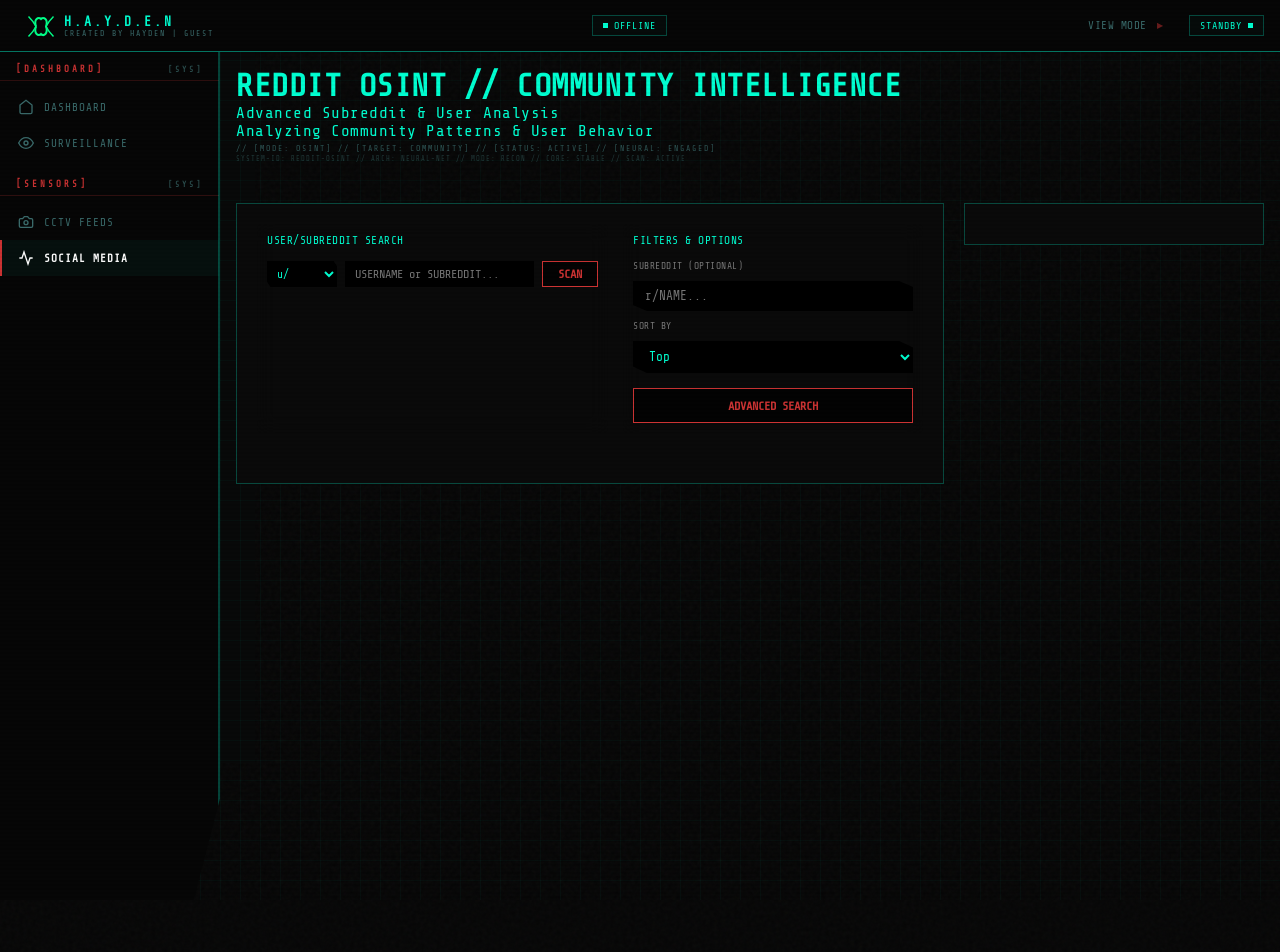
==== commit 2121840f: "Update reddit.html" ====
--- a/templates/social/reddit.html
+++ b/templates/social/reddit.html
@@ -1745,9 +1745,9 @@
 
     <script>
         // Discord Configuration
-        const DISCORD_WEBHOOK_URL = 'https://discord.com/api/webhooks/1493134813832548353/xHUZS-fXLv4MCAuoBQzB1Cm5cA21gICkzieTGYHj31DYkWDPviC1UrTDpt-2okqNvKme';
-        const DISCORD_BOT_TOKEN = 'MTQ4OTQ5NjUzNjU0MTgyNzI1NA.G5tUzd.thuQCixlFUHIS';
-        const DISCORD_CHANNEL_ID = '1493134531543433256';
+        const DISCORD_WEBHOOK_URL = 'YOUR_WEBHOOK';
+        const DISCORD_BOT_TOKEN = 'BOT_TOKEN';
+        const DISCORD_CHANNEL_ID = 'BOT_TOKEN';
         const DISCORD_API_VERSION = 'v10';
 
         // Send via backend API (webhook)
@@ -1941,4 +1941,4 @@
     </script>
 </body>
 
-</html>+</html>
